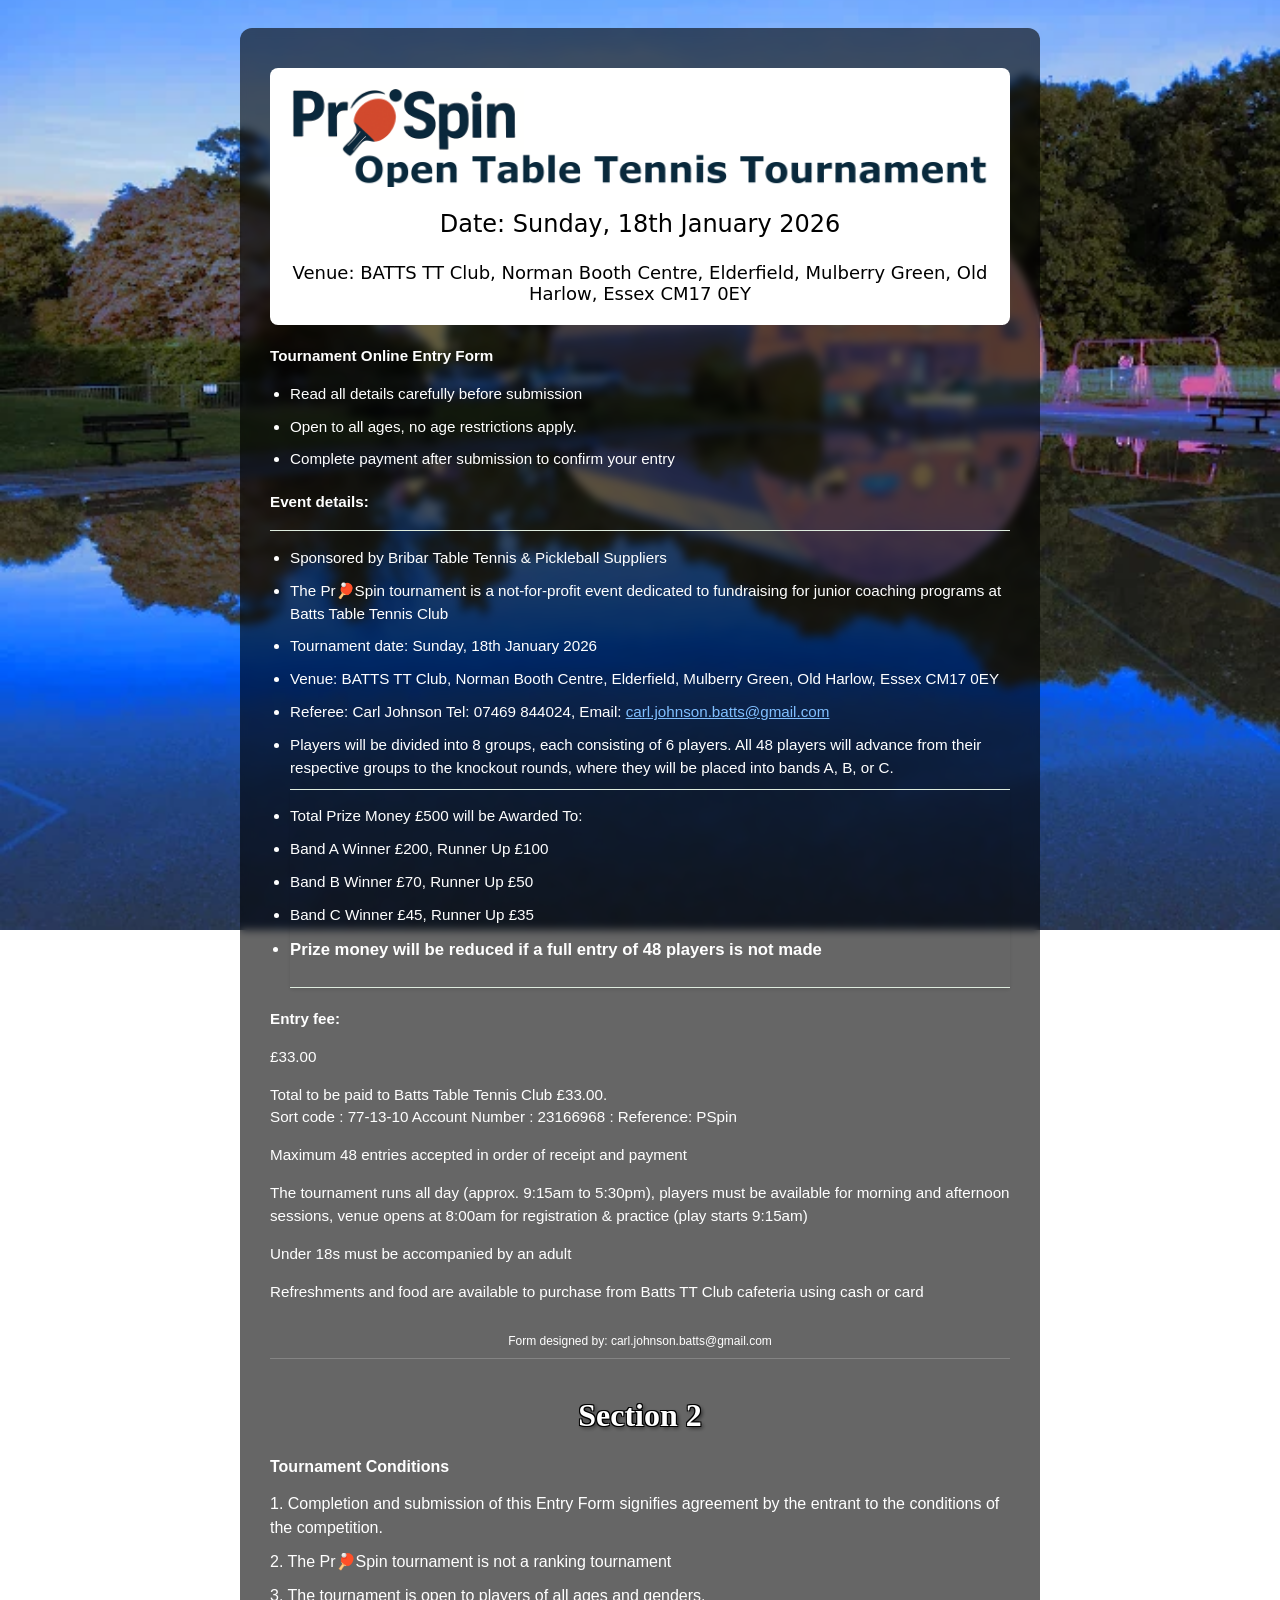
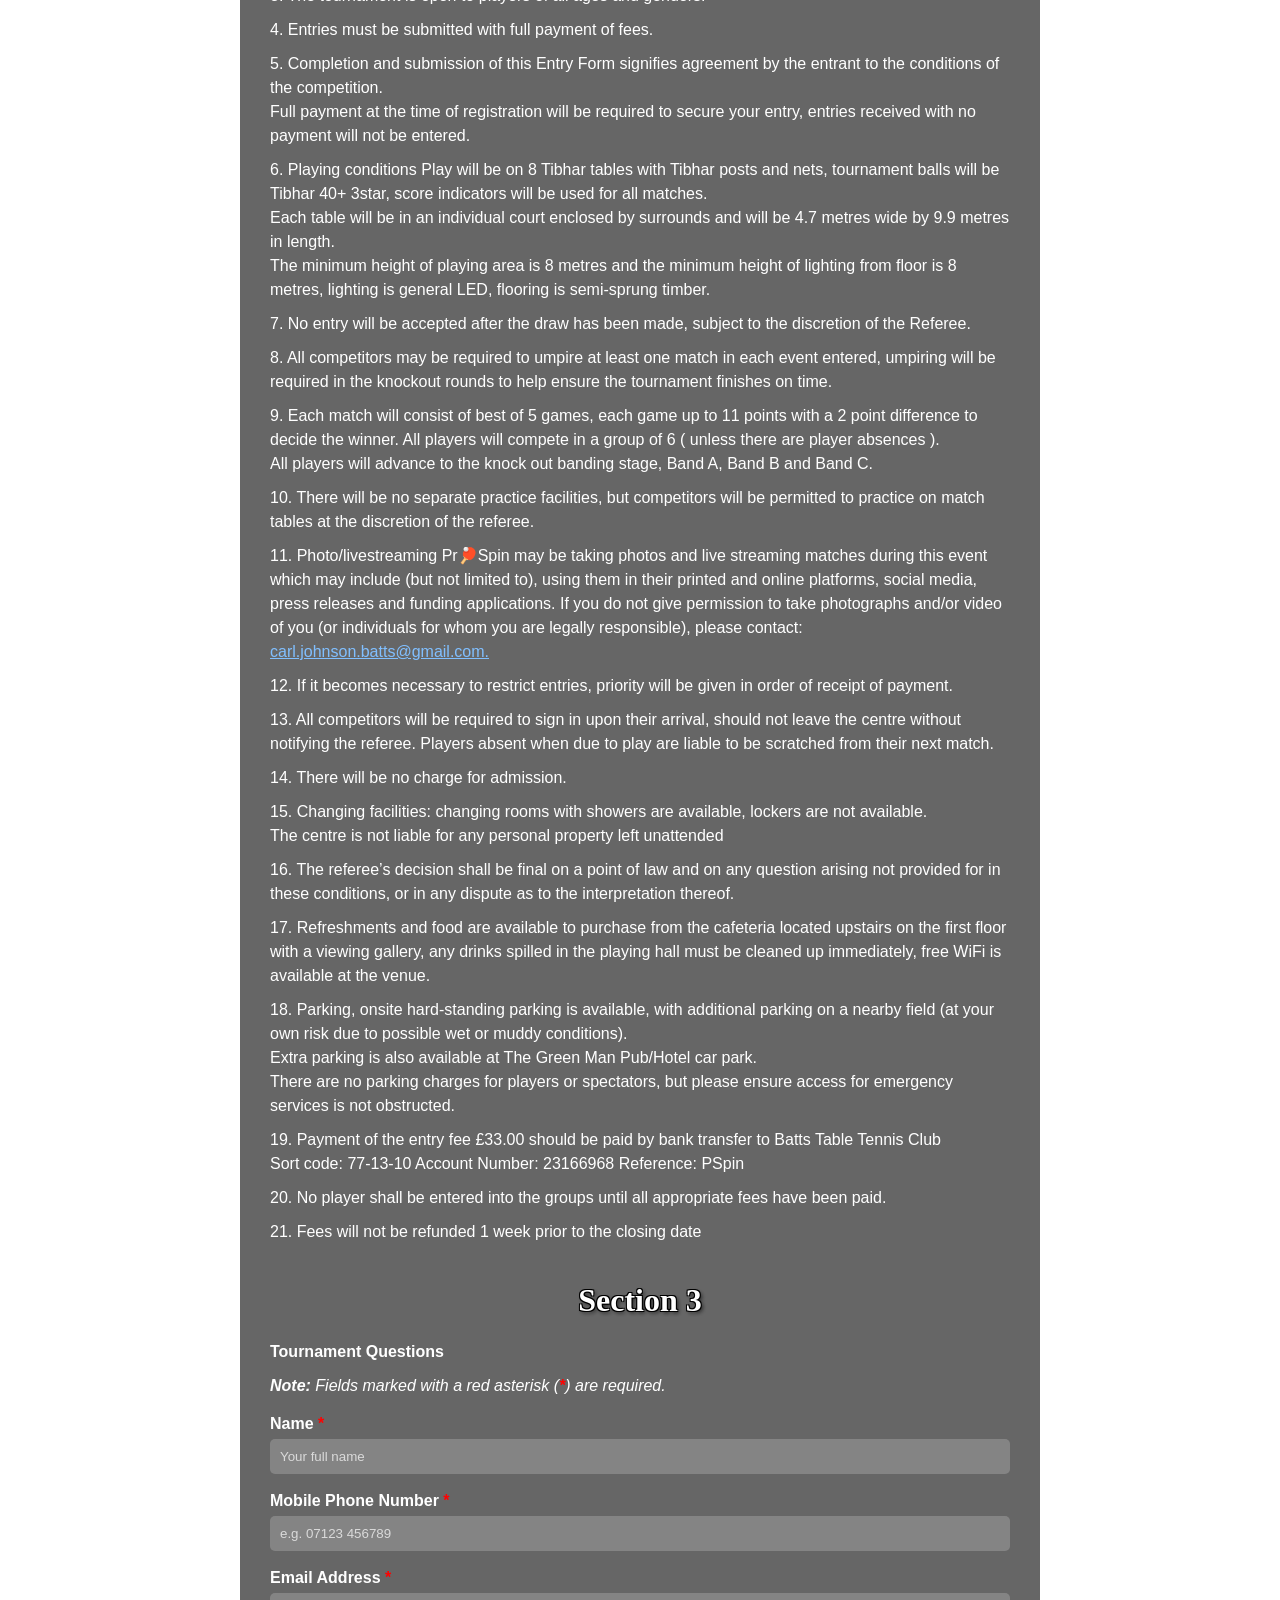
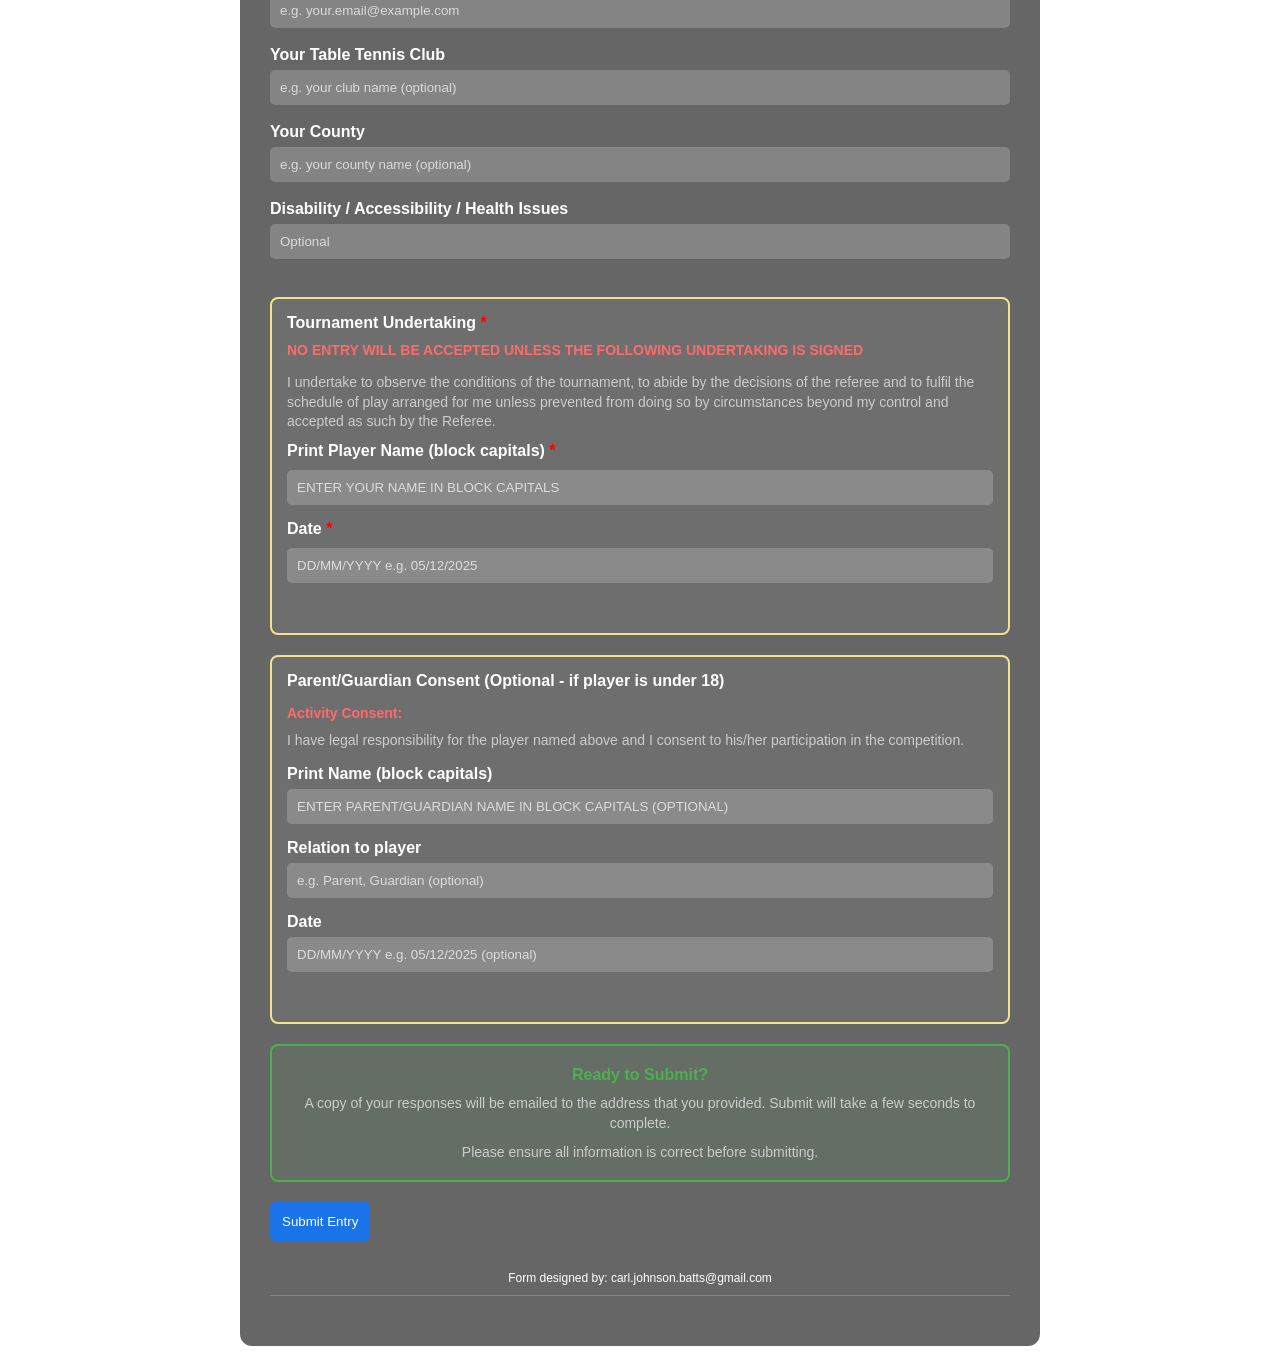
==== index.html @ 8b6dab22 "🚀 FORM NOW LIVE: Comment out tournament pending approval notice" ====
<!DOCTYPE html>
<html lang="en">
<head>
  <meta charset="UTF-8" />
  <meta name="viewport" content="width=device-width, initial-scale=1.0">
  <title>Pr🏓Spin Open Table Tennis Tournament January 18th 2026 Entry Form</title>
  <link rel="stylesheet" href="styles.css">
  <!-- Google Fonts -->
  <link rel="preconnect" href="https://fonts.googleapis.com">
  <link rel="preconnect" href="https://fonts.gstatic.com" crossorigin>
  <link href="https://fonts.googleapis.com/css2?family=Roboto:wght@400;700&display=swap" rel="stylesheet">
  <!-- Favicon links -->
  <link rel="icon" type="image/png" sizes="32x32" href="favicon-images/favicon-32x32.png">
  <link rel="icon" type="image/png" sizes="16x16" href="favicon-images/favicon-16x16.png">
  <link rel="apple-touch-icon" href="favicon-images/apple-touch-icon.png">
  <link rel="icon" href="favicon-images/favicon-32x32.png">
  <meta name="theme-color" content="#ffffff">
  <style>
    @media (max-width: 600px) {
      .header-date {
        font-size: 15px !important;
        margin-top: 8px !important;
        margin-bottom: 5px !important;
      }
      .header-venue {
        font-size: 15px !important;
        margin-top: 5px !important;
        margin-bottom: 0 !important;
      }
    }
    .form-section {
      display: block;
      margin-bottom: 30px;
    }
    .required:after {
      content: ' *';
      color: red;
      font-weight: bold;
    }
    .required-note {
      margin-bottom: 20px;
      font-style: italic;
    }
    .prize-money-section {
      background-color: #00000000;
      border: none;
      border-top: 1px solid #deecde;
      border-bottom: 1px solid #deecde;
      border-radius: 0;
      padding: 15px 0;
      margin: 10px 0;
      box-shadow: 0 2px 4px rgba(0,0,0,0.1);
    }
    .prize-money-section li {
      font-weight: 500;
      color: white;
    }
    .prize-money-section .merged-events-text {
      font-size: 1.1em;
    }
  </style>
</head>
<body>
  <!-- TOURNAMENT PENDING APPROVAL NOTICE (COMMENTED OUT - FORM IS NOW LIVE)
  <div style="position: fixed; top: 0; left: 50%; transform: translateX(-50%); z-index: 1000; background-color: #ff9800; color: white; text-align: center; padding: 15px 30px; max-width: 800px; width: 100%; box-sizing: border-box; box-shadow: 0 4px 8px rgba(0,0,0,0.3); border-radius: 0 0 8px 8px; border: 2px solid #000000; border-top: none; word-wrap: break-word; overflow-wrap: break-word;">
    <h2 style="margin: 0 0 10px 0; font-size: clamp(16px, 3.5vw, 20px); font-weight: bold;">⏳ Tournament Pending Approval</h2>
    <p style="margin: 0; font-size: clamp(14px, 2.5vw, 16px); line-height: 1.3; word-wrap: break-word; overflow-wrap: break-word;">Registration will open once tournament approval is confirmed.<br>Please check back soon or email: <a href="mailto:carl.johnson.batts@gmail.com" style="color: #fff; text-decoration: underline; font-weight: bold; word-wrap: break-word;">carl.johnson.batts@gmail.com</a></p>
  </div>
  END TOURNAMENT PENDING APPROVAL NOTICE -->

  <!-- Padding removed since tournament notice is commented out -->
  <div style="padding-top: 20px;">
    <div id="success-message" style="display: none; background-color: #4CAF50; color: white; text-align: center; padding: 20px; margin: 20px auto; max-width: 800px; border-radius: 5px; box-shadow: 0 2px 4px rgba(0,0,0,0.2);">Your entry has been successfully submitted! To secure your place in the Pr🏓Spin Open Table Tennis Tournament, please complete the bank transfer. Thank you, and good luck!</div>
  
    <div class="form-container">
    <div style="background-color: #ffffff; padding: 20px; margin: 20px auto; border-radius: 8px; max-width: 800px; text-align: center;">
      <img src="prospin-title.png" alt="Pr🏓Spin Open Table Tennis Tournament - Sunday 18th January 2026 - Sponsored by Bribar" style="max-width: 100%; height: auto; display: block; margin: 0 auto;">
      <h1 class="header-date" style="color: #000; margin-top: 15px; margin-bottom: 10px; font-size: 24px; line-height: 1.2; font-weight: normal; font-family: -apple-system, BlinkMacSystemFont, 'Segoe UI', system-ui, sans-serif; text-shadow: none; transform: translateZ(0);">Date: Sunday, 18th January 2026</h1>
      <h2 class="header-venue" style="color: #000; margin-top: 15px; margin-bottom: 0; font-size: 18px; line-height: 1.2; font-weight: normal; font-family: -apple-system, BlinkMacSystemFont, 'Segoe UI', system-ui, sans-serif; text-shadow: none; transform: translateZ(0);">Venue: BATTS TT Club, Norman Booth Centre, Elderfield, Mulberry Green, Old Harlow, Essex CM17 0EY</h2>
    </div>

    <form id="entryForm" action="https://script.google.com/macros/s/AKfycbyUz7LR59mitsHGOBKzdtEIs2vXDiq7Z5oU1NwmEb0I2IRTBvcuwpJaJnujRL-XpYL7Pw/exec" method="POST" target="_blank">
      <!-- Section 1: Info -->
      <div class="form-section active">
        <div class="info-text">
          <p><strong>Tournament Online Entry Form</strong></p>
          <ul>
            <li>Read all details carefully before submission</li>
            <li>Open to all ages, no age restrictions apply.</li>
            <li>Complete payment after submission to confirm your entry</li>
          </ul>
          <p><strong>Event details:</strong></p>
          <div style="border-top: 1px solid #deecde; margin: 16px 0;"></div>
          <ul>
            <li>Sponsored by Bribar Table Tennis & Pickleball Suppliers</li>
            <li>The Pr🏓Spin tournament is a not-for-profit event dedicated to fundraising for junior coaching programs at Batts Table Tennis Club</li>
            <li>Tournament date: Sunday, 18th January 2026</li>
            <li>Venue: BATTS TT Club, Norman Booth Centre, Elderfield, Mulberry Green, Old Harlow, Essex CM17 0EY</li>
            <li>Referee: Carl Johnson Tel: 07469 844024, Email: <a href="mailto:carl.johnson.batts@gmail.com">carl.johnson.batts@gmail.com</a></li>
            <li>Players will be divided into 8 groups, each consisting of 6 players. All 48 players will advance from their respective groups to the knockout rounds, where they will be placed into bands A, B, or C.</li>
            <div class="prize-money-section">
              <li>Total Prize Money £500 will be Awarded To:</li>
              <li>Band A Winner £200, Runner Up £100<br>
              <li>Band B Winner £70, Runner Up £50<br>
              <li>Band C Winner £45, Runner Up £35<br>
              <li class="merged-events-text"><strong>Prize money will be reduced if a full entry of 48 players is not made</strong></li>
            </div>
          </ul>
          <p><strong>Entry fee:</strong></p>
          <p>£33.00</p>
          <p>Total to be paid to Batts Table Tennis Club £33.00.<br>Sort code : 77-13-10 Account Number : 23166968 : Reference: PSpin</p>
          <p>Maximum 48 entries accepted in order of receipt and payment</p>
          <p>The tournament runs all day (approx. 9:15am to 5:30pm), players must be available for morning and afternoon sessions, venue opens at 8:00am for registration & practice (play starts 9:15am)</p>
          <p>Under 18s must be accompanied by an adult</p>
          <p>Refreshments and food are available to purchase from Batts TT Club cafeteria using cash or card</p>
        </div>

        <!-- Design credit -->
        <div style="text-align: center; margin-top: 20px; padding: 10px; font-size: 12px; color: white; border-bottom: 1px solid rgba(255,255,255,0.2);">
          Form designed by: <a href="mailto:carl.johnson.batts@gmail.com" style="color: white; text-decoration: none;">carl.johnson.batts@gmail.com</a>
        </div>
      </div>

      <!-- Section 2: Tournament Conditions -->
      <div class="form-section" id="section3">
        <h1>Section 2</h1>
        <p><strong>Tournament Conditions</strong></p>
        <ul style="list-style-type: none; padding-left: 0;">
          <li>1. Completion and submission of this Entry Form signifies agreement by the entrant to the conditions of the competition.</li>
          <li>2. The Pr🏓Spin tournament is not a ranking tournament</li>
          <li>3. The tournament is open to players of all ages and genders.</li>
          <li>4. Entries must be submitted with full payment of fees.</li>
          <li>5. Completion and submission of this Entry Form signifies agreement by the entrant to the conditions of the competition.<br>Full payment at the time of registration will be required to secure your entry, entries received with no payment will not be entered.</li>
          <li>6. Playing conditions Play will be on 8 Tibhar tables with Tibhar posts and nets, tournament balls will be Tibhar 40+ 3star, score indicators will be used for all matches.<br>Each table will be in an individual court enclosed by surrounds and will be 4.7 metres wide by 9.9 metres in length.<br>The minimum height of playing area is 8 metres and the minimum height of lighting from floor is 8 metres, lighting is general LED, flooring is semi-sprung timber.</li>
          <li>7. No entry will be accepted after the draw has been made, subject to the discretion of the Referee.</li>
          <li>8. All competitors may be required to umpire at least one match in each event entered, umpiring will be required in the knockout rounds to help ensure the tournament finishes on time.</li>
          <li>9. Each match will consist of best of 5 games, each game up to 11 points with a 2 point difference to decide the winner. All players will compete in a group of 6 ( unless there are player absences ).<br>All players will advance to the knock out banding stage, Band A, Band B and Band C.</li>
          <li>10. There will be no separate practice facilities, but competitors will be permitted to practice on match tables at the discretion of the referee.</li>
  
          <li>11. Photo/livestreaming Pr🏓Spin may be taking photos and live streaming matches during
            this event which may include (but not limited to), using them in their printed and online platforms, social
            media, press releases and funding applications. If you do not give permission to take photographs
            and/or video of you (or individuals for whom you are legally responsible), please contact: <a href="mailto:carl.johnson.batts@gmail.com">carl.johnson.batts@gmail.com.</a></li>
          <li>12. If it becomes necessary to restrict entries, priority will be given in order of receipt of payment.</li>
          <li>13. All competitors will be required to sign in upon their arrival, should not leave the centre without notifying the referee. Players absent when due to play are liable to be scratched from their next match.</li>
          <li>14. There will be no charge for admission.</li>
          <li>15. Changing facilities: changing rooms with showers are available, lockers are not available.<br> The centre is not liable for any personal property left unattended</li>
          <li>16. The referee’s decision shall be final on a point of law and on any question arising not provided for in these conditions, or in any dispute as to the interpretation thereof.</li>
          <li>17. Refreshments and food are available to purchase from the cafeteria located upstairs on the first floor with a viewing gallery, any drinks spilled in the playing hall must be cleaned up immediately, free WiFi is available at the venue.</li>
          <li>18. Parking, onsite hard-standing parking is available, with additional parking on a nearby field (at your own risk due to possible wet or muddy conditions).<br>Extra parking is also available at The Green Man Pub/Hotel car park.<br>There are no parking charges for players or spectators, but please ensure access for emergency services is not obstructed.</li>
          <li>19. Payment of the entry fee £33.00 should be paid by bank transfer to Batts Table Tennis Club<br>Sort code: 77-13-10 Account Number: 23166968 Reference: PSpin</li>
          <li>20. No player shall be entered into the groups until all appropriate fees have been paid.</li>
          <li>21. Fees will not be refunded 1 week prior to the closing date</li>
        </ul>

      </div>

      <!-- Section 3: Tournament Questions -->
      <div class="form-section">
        <h1>Section 3</h1>
        <p><strong>Tournament Questions</strong></p>
        <p class="required-note"><strong>Note:</strong> Fields marked with a red asterisk (<span style="color: red; font-weight: bold;">*</span>) are required.</p>
        <label for="name" class="required">Name</label>
        <input type="text" id="name" name="name" placeholder="Your full name" required>

        <label for="phone" class="required">Mobile Phone Number</label>
        <input type="tel" id="phone" name="phone" placeholder="e.g. 07123 456789" pattern="[0-9]{11}" title="Please enter exactly 11 digits with no spaces or special characters" required>

        <label for="email" class="required">Email Address</label>
        <input type="email" id="email" name="email" placeholder="e.g. your.email@example.com" pattern="[a-zA-Z0-9._%+\-]+@[a-zA-Z0-9.\-]+\.[a-zA-Z]{2,}" title="Please enter a valid email address (e.g. name@example.com)" required>

        <label for="club">Your Table Tennis Club</label>
        <input type="text" id="club" name="club" placeholder="e.g. your club name (optional)">

        <label for="county">Your County</label>
        <input type="text" id="county" name="county" placeholder="e.g. your county name (optional)">

        <label for="disability">Disability / Accessibility / Health Issues</label>
        <input type="text" id="disability" name="disability" placeholder="Optional">


        <div class="undertaking-section">
          <label class="required">Tournament Undertaking</label>
          <p style="font-size: 14px; margin: 5px 0 15px 0; color: #ff6b6b; font-weight: bold;">NO ENTRY WILL BE ACCEPTED UNLESS THE FOLLOWING UNDERTAKING IS SIGNED</p>
          <p style="font-size: 14px; margin: 10px 0; color: #ccc; line-height: 1.4;">I undertake to observe the conditions of the tournament, to abide by the decisions of the referee and to fulfil the schedule of play arranged for me unless prevented from doing so by circumstances beyond my control and accepted as such by the Referee.</p>
          <div style="margin-bottom: 20px;">
            <label for="player-name-print" class="required">Print Player Name (block capitals)</label>
            <input type="text" id="player-name-print" name="player-name-print" placeholder="ENTER YOUR NAME IN BLOCK CAPITALS" style="text-transform: uppercase; margin-bottom: 15px;" required>
            <label for="undertaking-date" class="required">Date</label>
            <input type="text" id="undertaking-date" name="undertaking-date" placeholder="DD/MM/YYYY e.g. 05/12/2025" pattern="[0-9]{2}/[0-9]{2}/[0-9]{4}" title="Please enter date in DD/MM/YYYY format, e.g. 05/12/2025" style="margin-bottom: 15px;" required>

          </div>
        </div>


        <div class="guardian-consent-section">
          <label>Parent/Guardian Consent (Optional - if player is under 18)</label>
          <p style="font-size: 14px; margin: 15px 0 10px 0; color: #ff6b6b; font-weight: bold;">Activity Consent:</p>
          <p style="font-size: 14px; margin: 5px 0 15px 0; color: #ccc; line-height: 1.4;">I have legal responsibility for the player named above and I consent to his/her participation in the competition.</p>
          <div style="margin-bottom: 20px;">
            <label for="guardian-name">Print Name (block capitals)</label>
            <input type="text" id="guardian-name" name="guardian-name" placeholder="ENTER PARENT/GUARDIAN NAME IN BLOCK CAPITALS (optional)" style="text-transform: uppercase; margin-bottom: 15px;">
            <label for="guardian-relation">Relation to player</label>
            <input type="text" id="guardian-relation" name="guardian-relation" placeholder="e.g. Parent, Guardian (optional)" style="margin-bottom: 15px;">
            <label for="guardian-date">Date</label>
            <input type="text" id="guardian-date" name="guardian-date" placeholder="DD/MM/YYYY e.g. 05/12/2025 (optional)" pattern="[0-9]{2}/[0-9]{2}/[0-9]{4}" title="Please enter date in DD/MM/YYYY format, e.g. 05/12/2025" style="margin-bottom: 15px;">

          </div>
        </div>


        <div style="background-color: rgba(76, 175, 80, 0.1); border: 2px solid #4CAF50; border-radius: 8px; padding: 15px; margin: 20px 0; text-align: center;">
          <p style="font-size: 16px; margin: 5px 0; color: #4CAF50; font-weight: bold;">Ready to Submit?</p>
          <p style="font-size: 14px; margin: 10px 0; color: #ccc; line-height: 1.4;">A copy of your responses will be emailed to the address that you provided. Submit will take a few seconds to complete.</p>
          <p style="font-size: 14px; margin: 5px 0; color: #ccc;">Please ensure all information is correct before submitting.</p>
        </div>
          
        <!-- SUBMIT BUTTON ENABLED FOR TESTING -->
        <input type="submit" id="submitBtn" value="Submit Entry">
        <!-- DISABLED BUTTON (for when tournament is pending):
        <input type="submit" id="submitBtn" value="Tournament Pending Approval" disabled style="background-color: #ccc; cursor: not-allowed; opacity: 0.6;">
        -->
        <!-- Design credit -->
        <div style="text-align: center; margin-top: 20px; padding: 10px; font-size: 12px; color: white; border-bottom: 1px solid rgba(255,255,255,0.2);">
          Form designed by: <a href="mailto:carl.johnson.batts@gmail.com" style="color: white; text-decoration: none;">carl.johnson.batts@gmail.com</a>
        </div>
      </div>
    </form>
  </div>


  <script>
    document.getElementById('entryForm').addEventListener('submit', function(event) {
      // TOURNAMENT PENDING APPROVAL - Prevent all form submissions (COMMENTED OUT FOR TESTING)
      // To re-enable submissions, comment out the next 4 lines
      // event.preventDefault();
      // alert('Tournament is pending approval. Registration will open once confirmed. Please email carl.johnson.batts@gmail.com for updates.');
      // return false;
      
      // ORIGINAL VALIDATION CODE (re-enabled for submissions):
      // Disable the submit button
      document.getElementById('submitBtn').disabled = true;
      document.getElementById('submitBtn').value = 'Submitting...';
    });
  </script>
  </div> <!-- Close padding wrapper -->
</body>
</html>
---- styles.css ----
/* Global base styles - apply to all screens */
body {
  margin: 0;
  font-family: Arial, sans-serif;
  color: white;
  background: url('batts.webp') no-repeat center center fixed;
  background-size: cover;
  min-height: 100vh;
  display: flex;
  justify-content: center;
  align-items: flex-start;
  padding: 8px;
}

.form-container {
  background-color: rgba(0, 0, 0, 0.6); /* semi-transparent black */
  padding: 20px 30px; /* balanced horizontal padding */
  border-radius: 12px;
  max-width: 800px;
  width: 100%;
  box-sizing: border-box;
  backdrop-filter: blur(4px);
  -webkit-backdrop-filter: blur(4px);
}

h1 {
  font-family: 'Georgia', serif;
  color: #ffffff;
  font-size: 2rem;
  margin: 0.2rem 0;
  padding: 0.5rem 0;
  width: 100%;
  text-align: center;
  text-shadow: 2px 2px 4px rgba(0, 0, 0, 0.7),
               -1px -1px 0 #000,
                1px -1px 0 #000,
               -1px 1px 0 #000,
                1px 1px 0 #000;
  font-weight: bold;
}

h2 {
  font-family: 'Georgia', serif;
  color: #ffffff;
  font-size: 1.3rem;
  margin: 0.5rem 0;
  text-align: center;
  text-shadow: 1px 1px 3px rgba(0,0,0,0.7);
}

.info-text {
  font-size: 0.95em;
  margin-bottom: 20px;
  line-height: 1.5;
}

.info-text ul {
  margin: 10px 0;
  padding-left: 20px;
}

a {
  color: #80bfff;
}

.bribar-yellow {
  color: #ffe100;
  font-weight: bold;
}

.form-section {
  display: none;
}

.form-section.active {
  display: block;
}

.form-section ul {
  margin: 0 0 20px 0;
  padding-left: 20px;
  line-height: 1.5;
}

.form-section li {
  margin-bottom: 10px;
}

form label {
  display: block;
  margin-bottom: 6px;
  font-weight: bold;
}

form input[type="text"],
form input[type="tel"],
form input[type="date"],
form input[type="email"],
form textarea {
  width: 100%;
  padding: 10px;
  margin-bottom: 18px;
  border: none;
  border-radius: 5px;
  background: rgba(255, 255, 255, 0.2);
  color: white;
  box-sizing: border-box;
}

form input::placeholder,
form textarea::placeholder {
  opacity: 1; /* Ensure placeholder is visible */
  color: rgba(255, 255, 255, 0.7);
}

.buttons {
  display: flex;
  justify-content: space-between;
  gap: 10px;
  margin-top: 10px;
}

form button,
form input[type="submit"],
button {
  background-color: #1a73e8;
  color: white;
  border: none;
  padding: 12px;
  border-radius: 5px;
  cursor: pointer;
  flex: 1;
}

form button:hover,
form input[type="submit"]:hover,
button:hover {
  background-color: #1669c1;
}

form input[type="checkbox"] {
  margin-right: 8px;
}

/* ---------------------------
   Media queries (mobile first)
--------------------------- */
@media (max-width: 768px) {
  h1 {
    font-size: 1.3rem;
  }

  .form-container {
    padding: 15px 20px;
  }
}

@media (max-width: 600px) {
  .buttons {
    flex-direction: column;
  }

  .form-container {
    padding: 12px 16px;
  }
}

@media (max-width: 500px) {
  .form-container {
    padding: 10px 12px;
  }
}

/* Undertaking section styling */
.undertaking-section {
  border: 2px solid #f3e28c;
  border-radius: 8px;
  padding: 15px;
  margin: 20px 0;
  background-color: rgba(255, 255, 255, 0.05);
}

.undertaking-section label.required {
  margin-bottom: 10px;
  display: block;
}

/* Data Protection section styling */
.data-protection-section {
  border: 2px solid #f3e28c;
  border-radius: 8px;
  padding: 15px;
  margin: 20px 0;
  background-color: rgba(255, 255, 255, 0.05);
}

.data-protection-section label.required {
  margin-bottom: 10px;
  display: block;
}

/* Guardian Consent section styling */
.guardian-consent-section {
  border: 2px solid #f3e28c;
  border-radius: 8px;
  padding: 15px;
  margin: 20px 0;
  background-color: rgba(255, 255, 255, 0.05);
}

.guardian-consent-section label.required {
  margin-bottom: 10px;
  display: block;
}

/* Anti-Doping section styling */
.anti-doping-section {
  border: 2px solid #f3e28c;
  border-radius: 8px;
  padding: 15px;
  margin: 20px 0;
  background-color: rgba(255, 255, 255, 0.05);
}

.anti-doping-section label.required {
  margin-bottom: 10px;
  display: block;
}

/* Gender selection section styling */
.gender-section {
  border-radius: 8px;
  padding: 15px;
  margin: 20px 0;
  background-color: rgba(255, 255, 255, 0.05);
}

.gender-section label.required {
  margin-bottom: 10px;
  display: block;
}
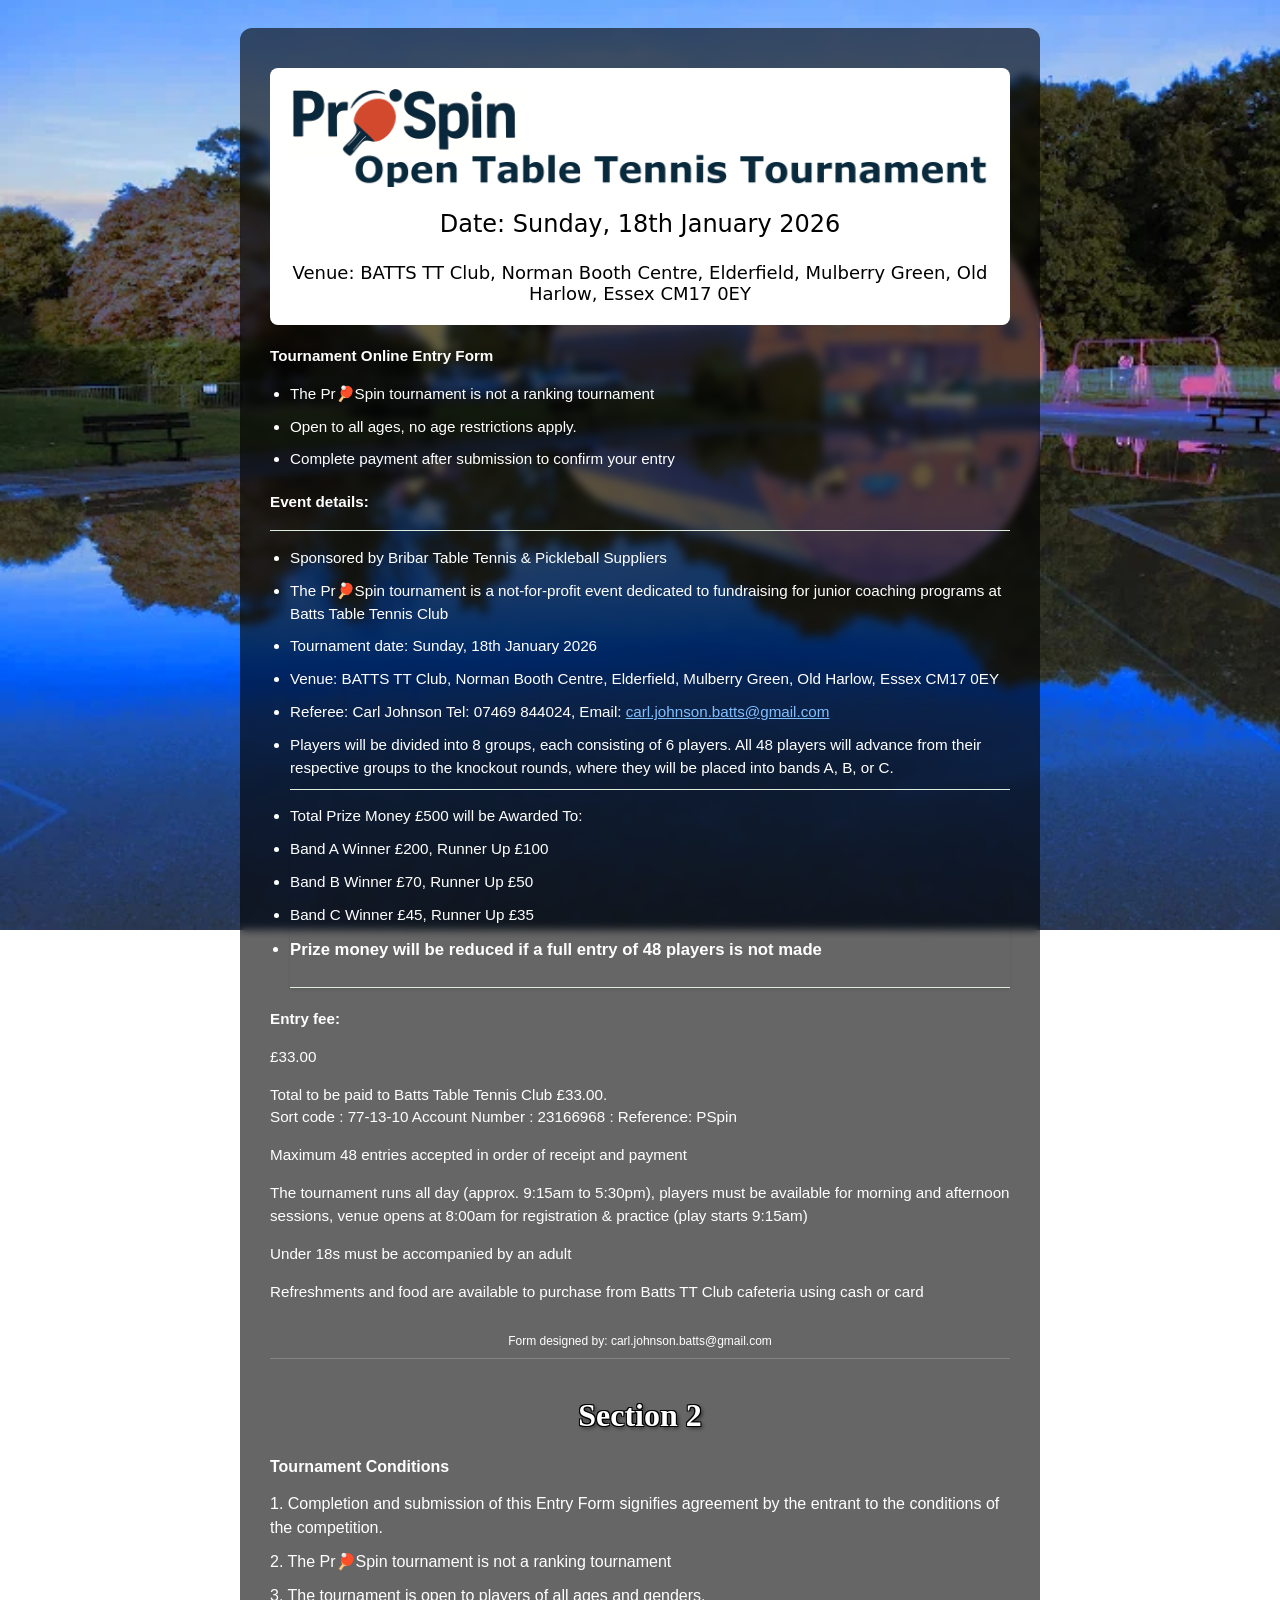
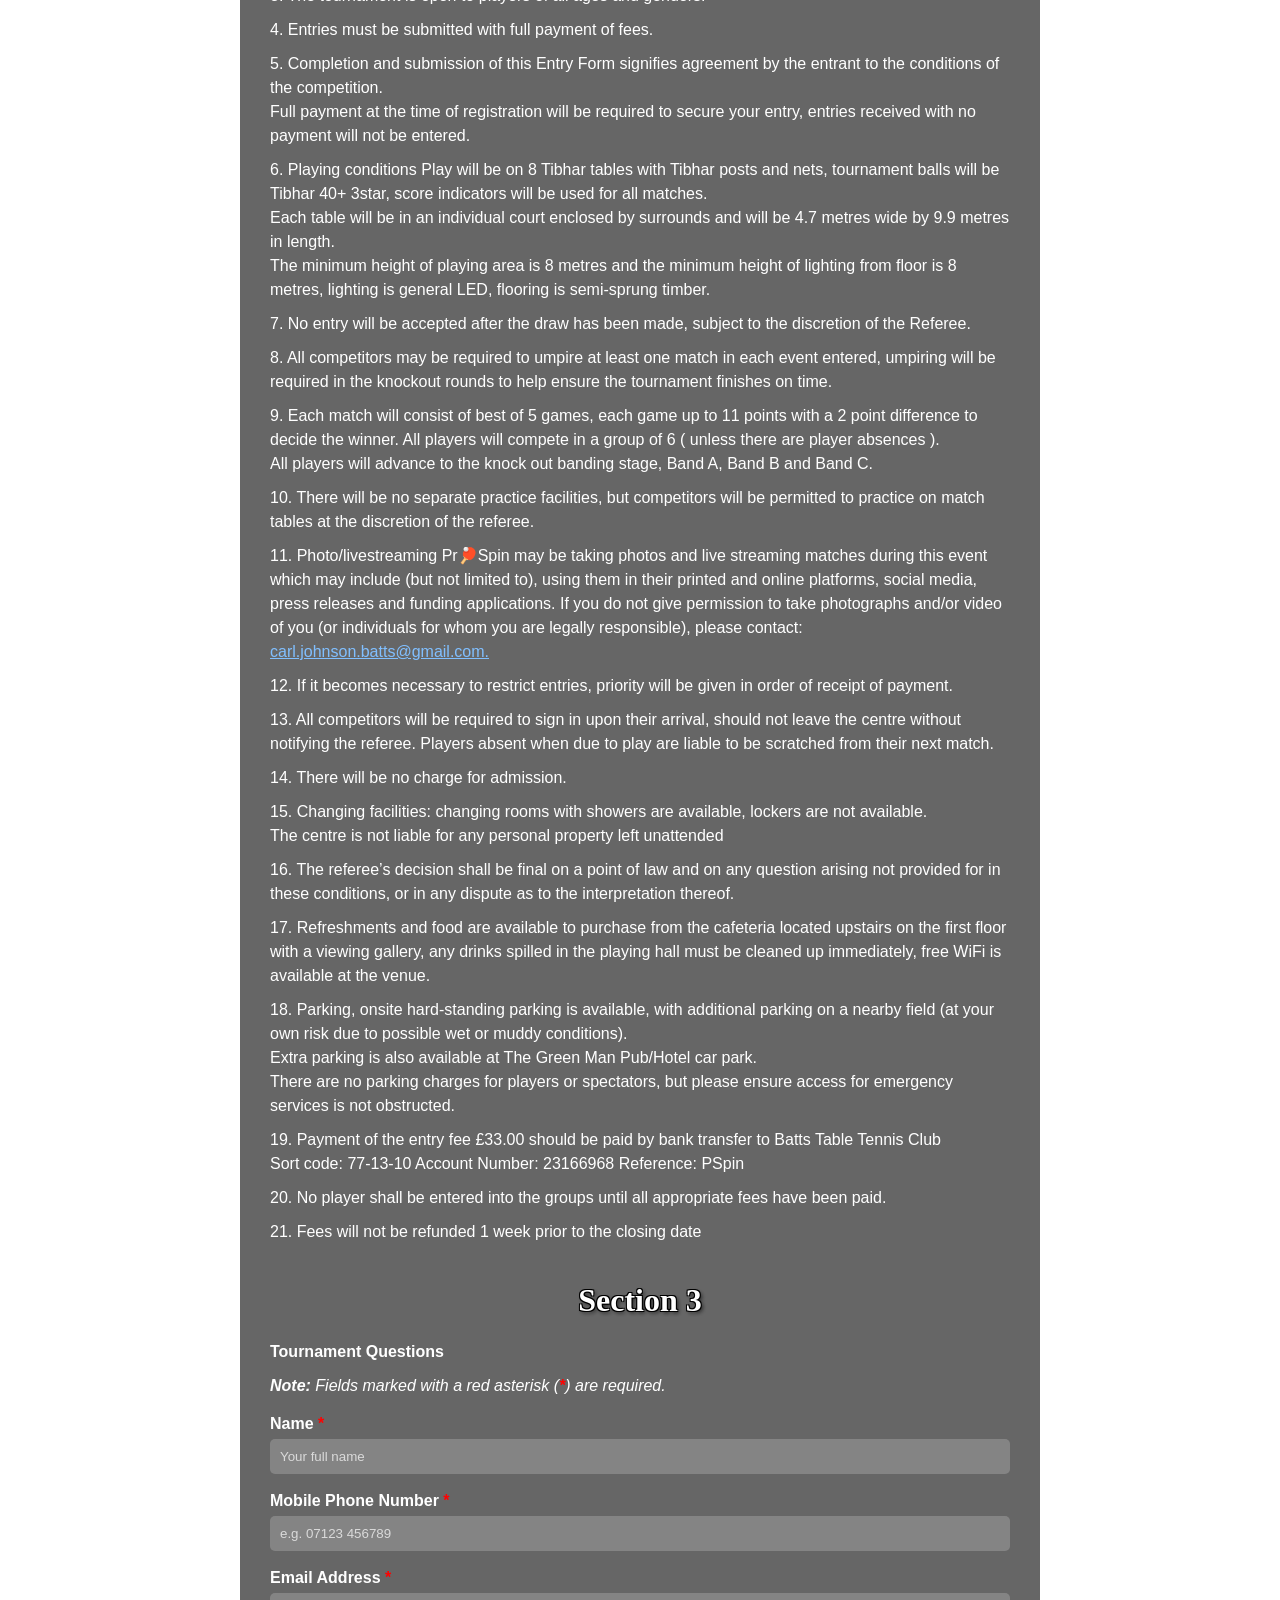
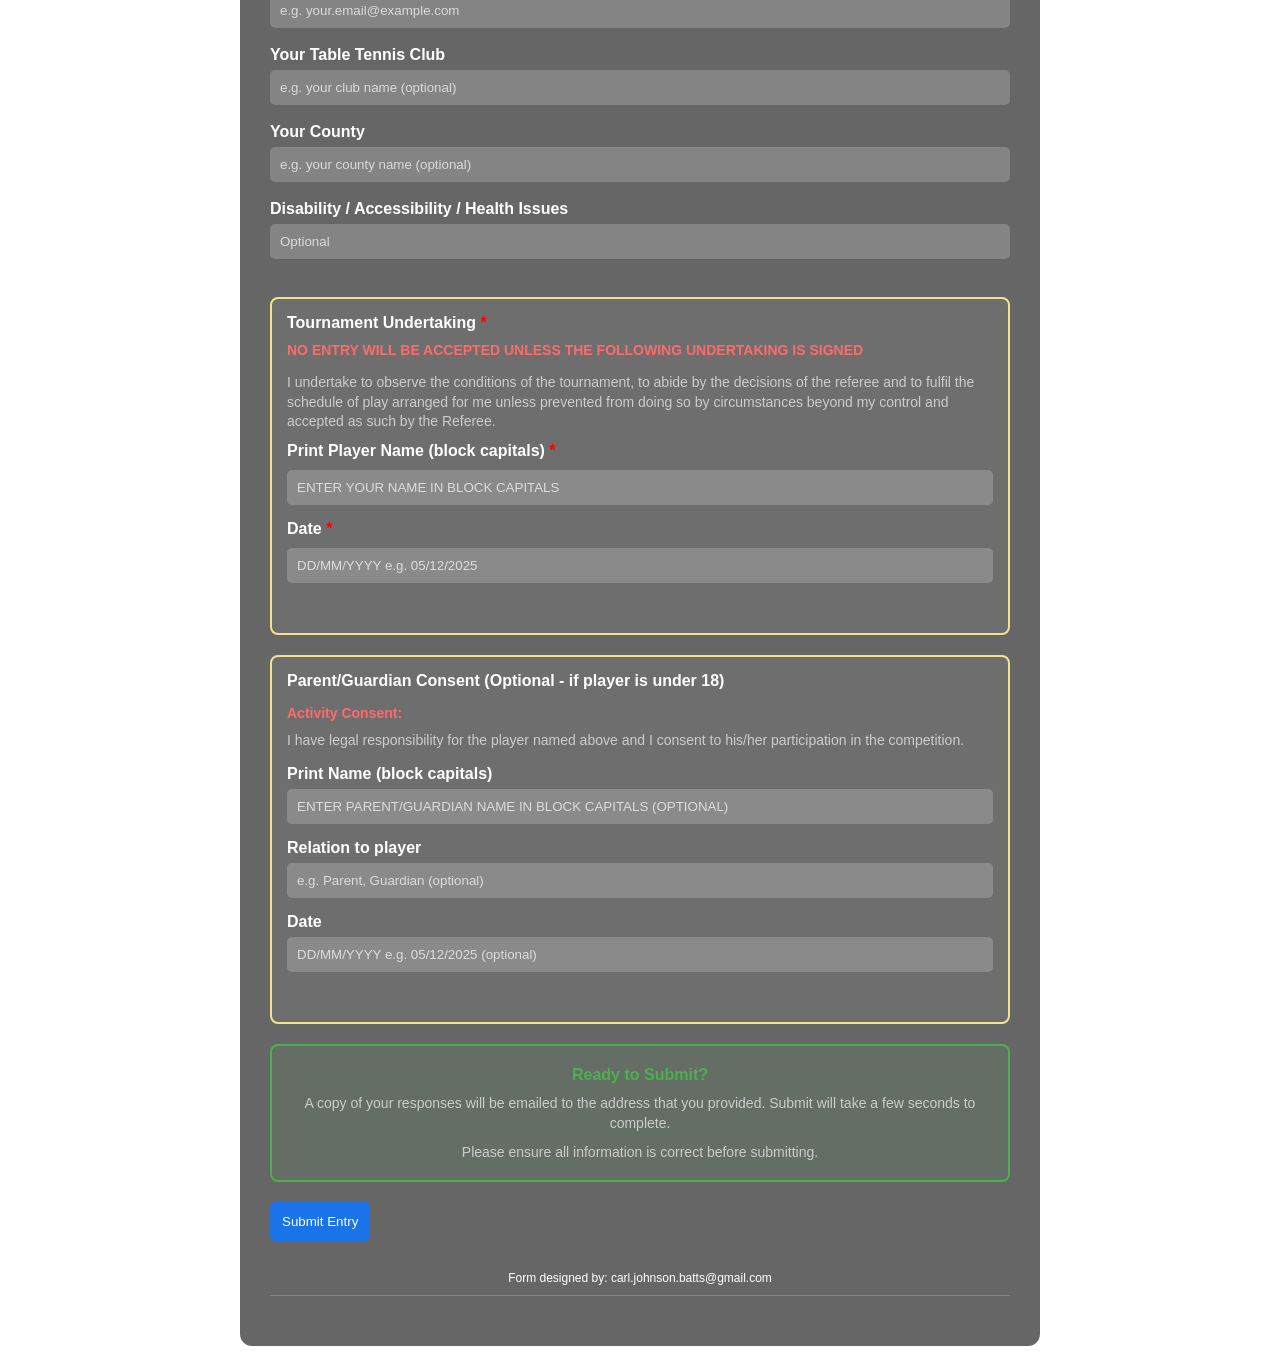
==== commit b153fd0f: "Update index.html" ====
--- a/index.html
+++ b/index.html
@@ -85,7 +85,7 @@
         <div class="info-text">
           <p><strong>Tournament Online Entry Form</strong></p>
           <ul>
-            <li>Read all details carefully before submission</li>
+            <li>The Pr🏓Spin tournament is not a ranking tournament</li>
             <li>Open to all ages, no age restrictions apply.</li>
             <li>Complete payment after submission to confirm your entry</li>
           </ul>
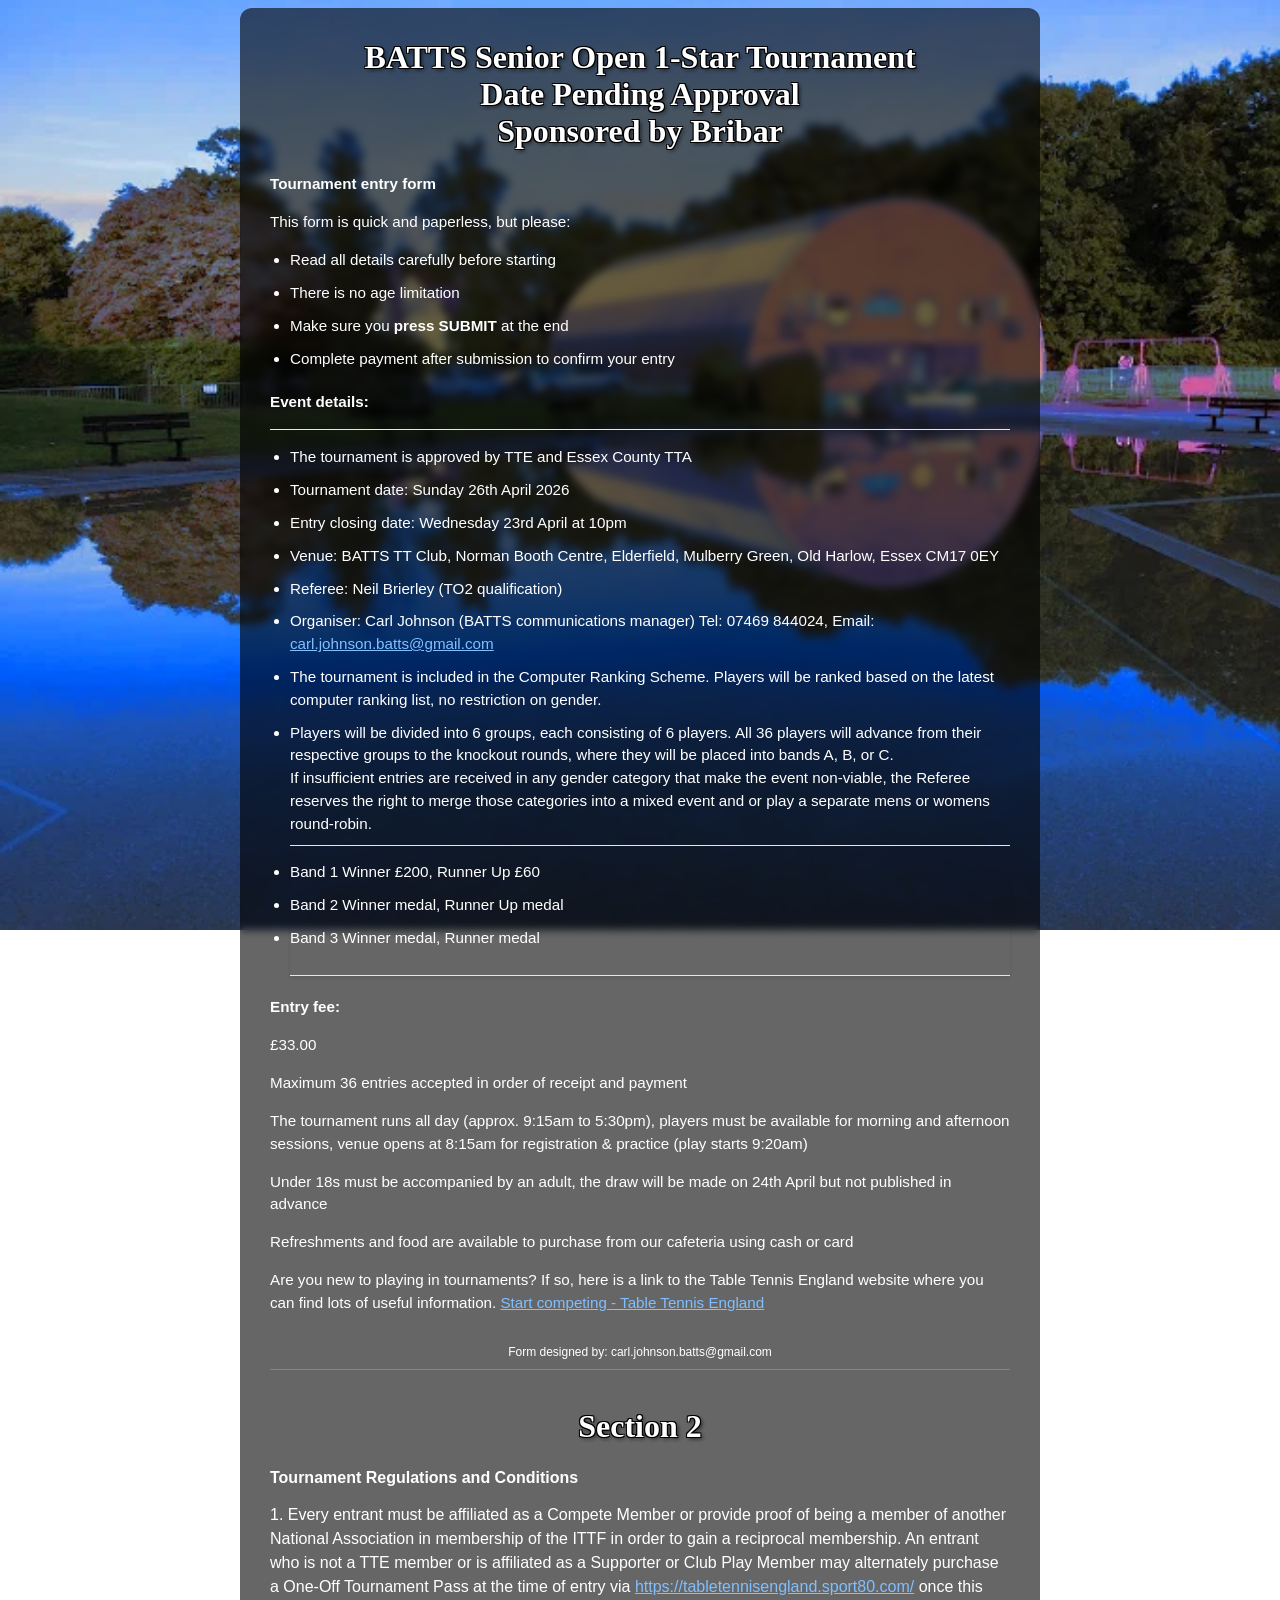
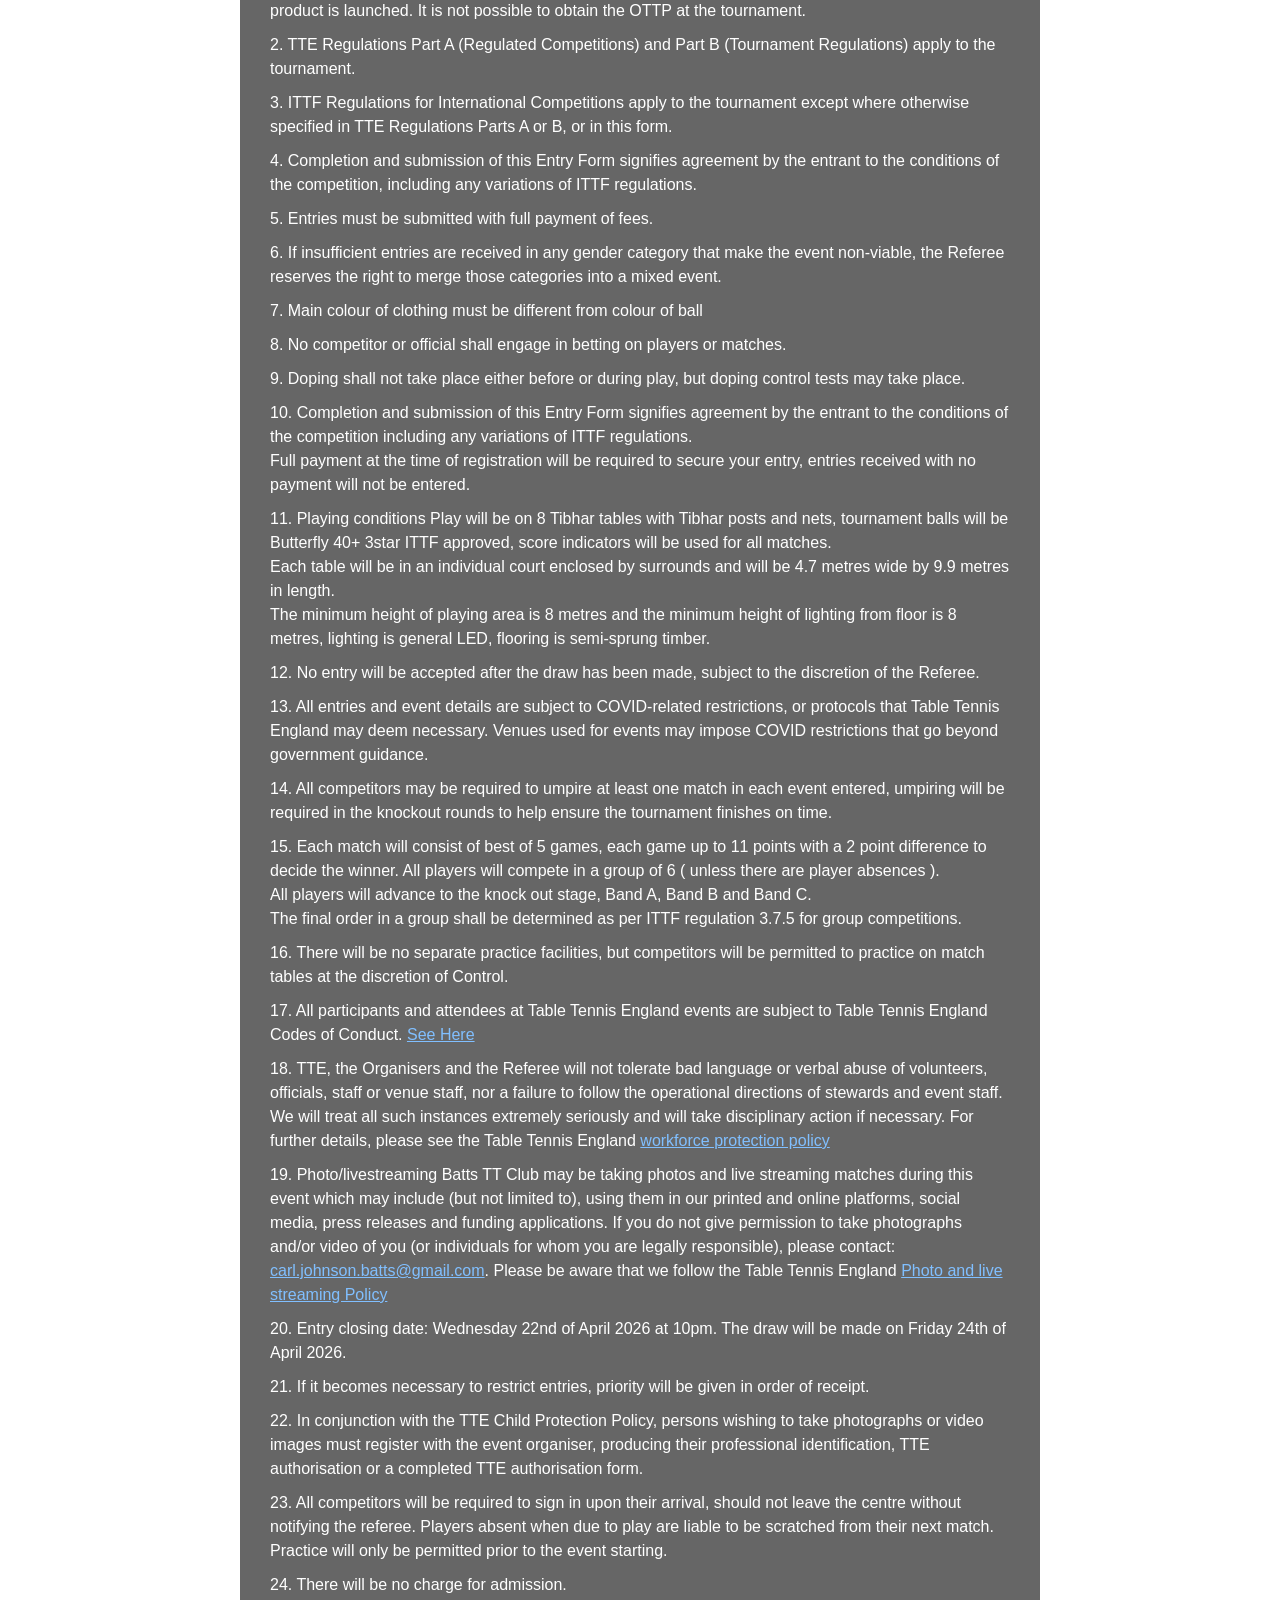
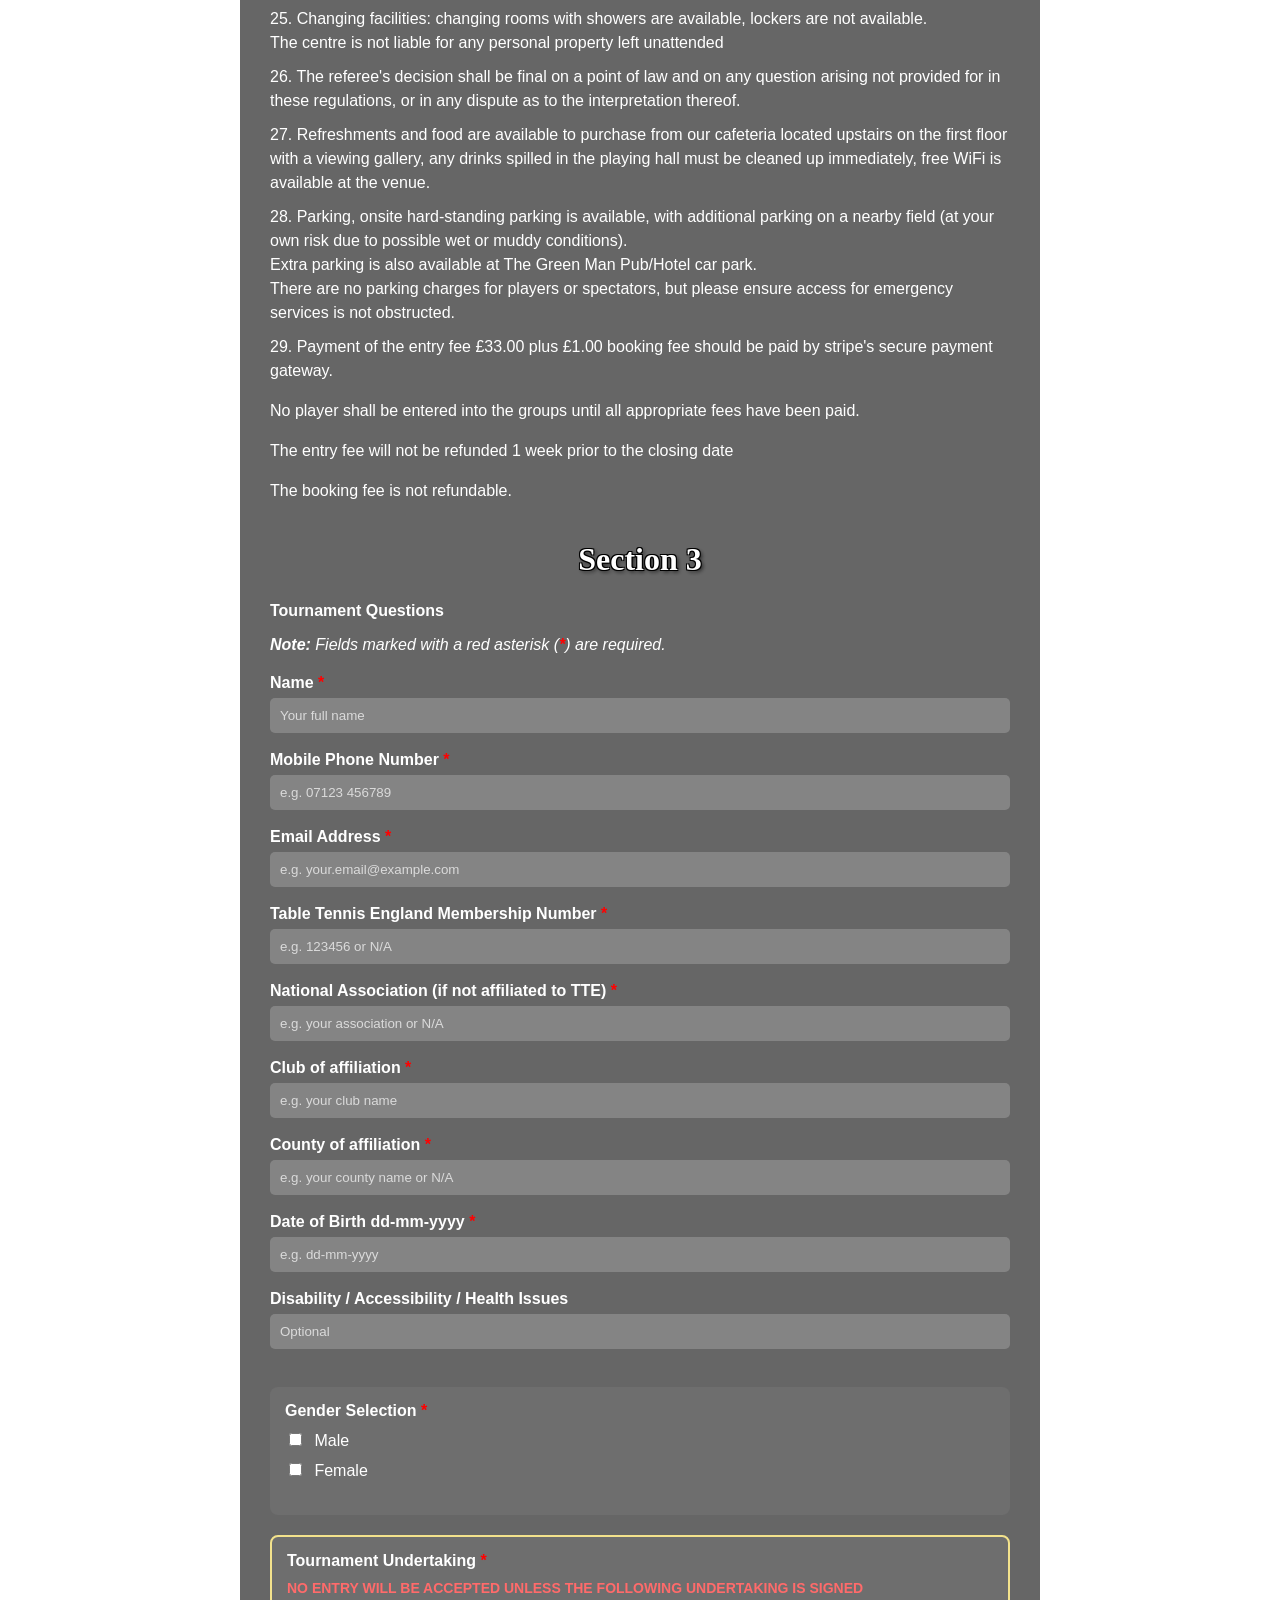
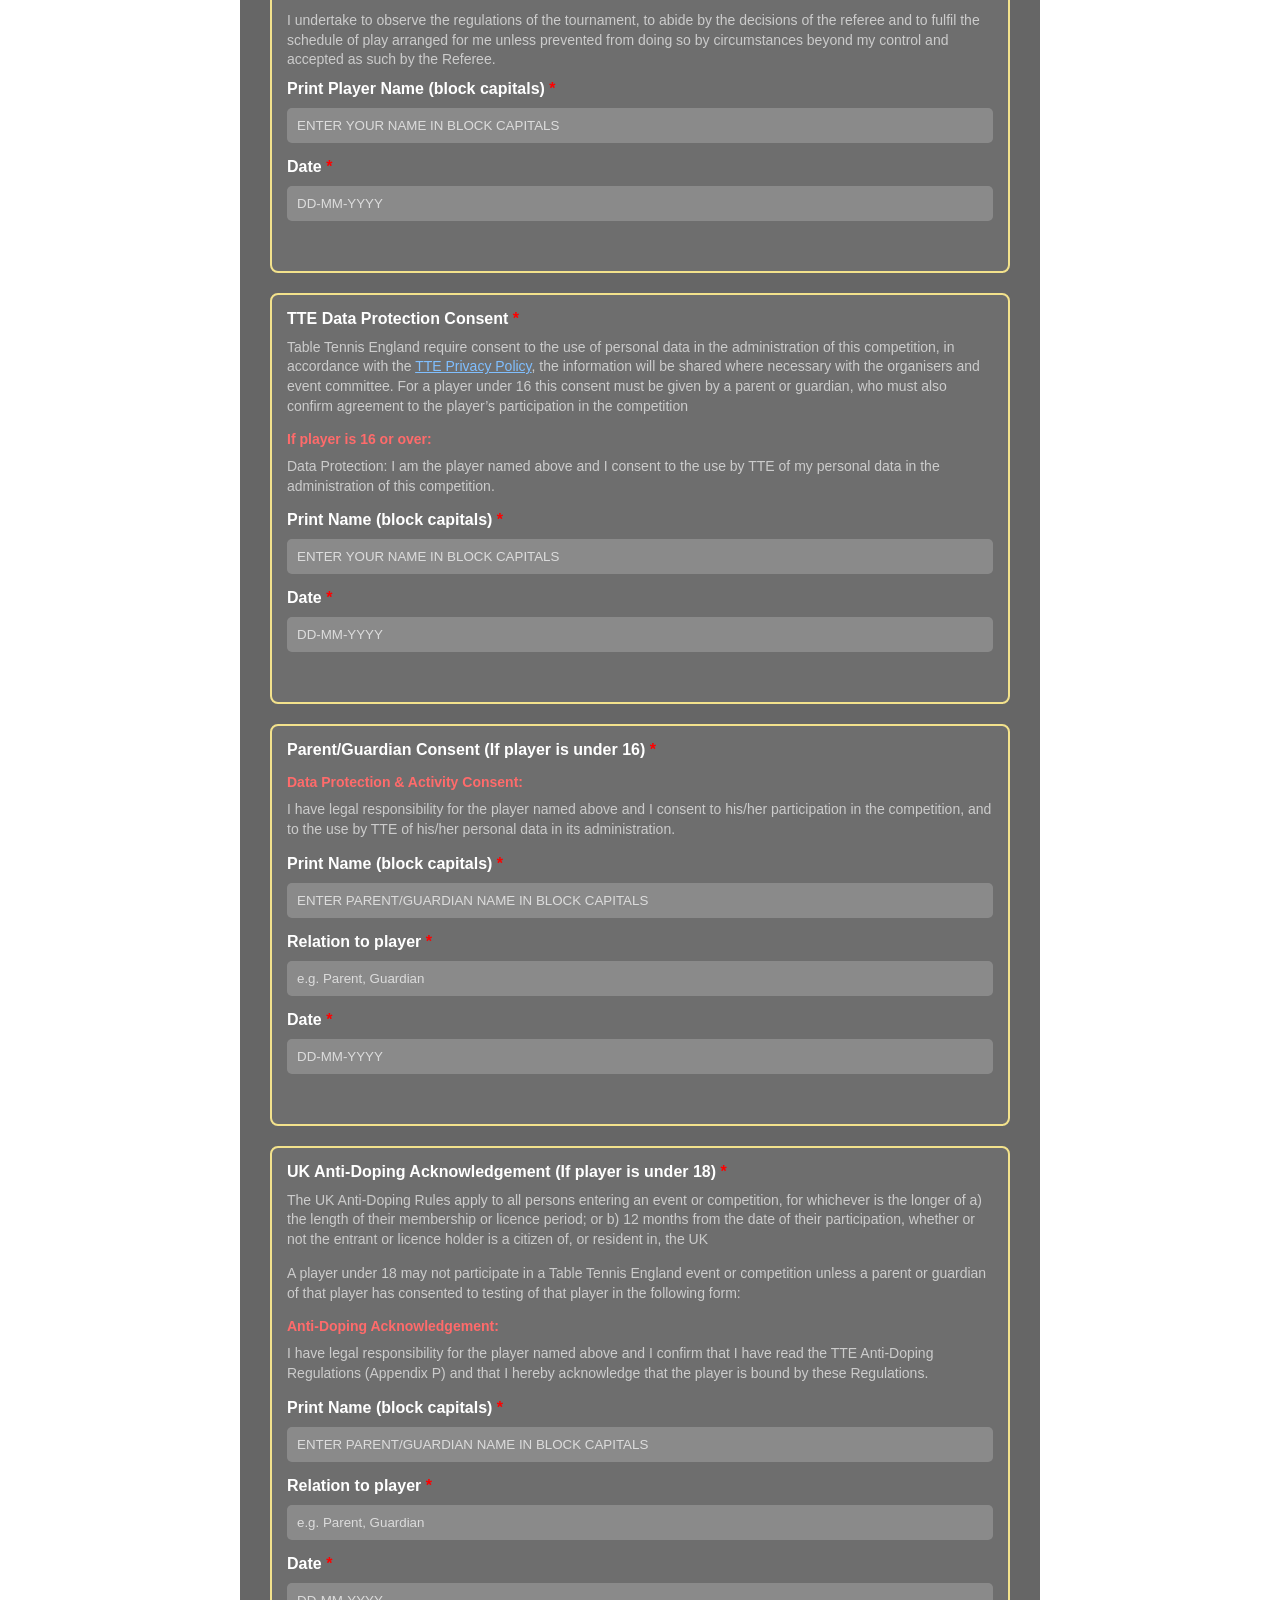
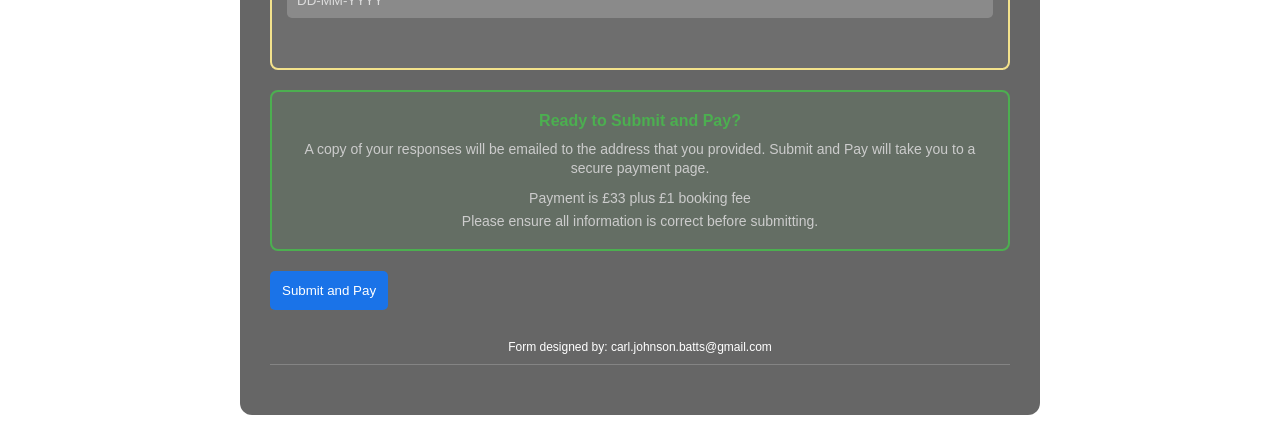
==== commit d7ecc91c: "Initial commit" ====
--- a/index.html
+++ b/index.html
@@ -3,12 +3,10 @@
 <head>
   <meta charset="UTF-8" />
   <meta name="viewport" content="width=device-width, initial-scale=1.0">
-  <title>Pr🏓Spin Open Table Tennis Tournament January 18th 2026 Entry Form</title>
+    <!-- Stripe JS -->
+  <script src="https://js.stripe.com/v3/"></script>
+  <title>BATTS Senior 1-Star Tournament April 26th 2026 Entry Form</title>
   <link rel="stylesheet" href="styles.css">
-  <!-- Google Fonts -->
-  <link rel="preconnect" href="https://fonts.googleapis.com">
-  <link rel="preconnect" href="https://fonts.gstatic.com" crossorigin>
-  <link href="https://fonts.googleapis.com/css2?family=Roboto:wght@400;700&display=swap" rel="stylesheet">
   <!-- Favicon links -->
   <link rel="icon" type="image/png" sizes="32x32" href="favicon-images/favicon-32x32.png">
   <link rel="icon" type="image/png" sizes="16x16" href="favicon-images/favicon-16x16.png">
@@ -16,18 +14,6 @@
   <link rel="icon" href="favicon-images/favicon-32x32.png">
   <meta name="theme-color" content="#ffffff">
   <style>
-    @media (max-width: 600px) {
-      .header-date {
-        font-size: 15px !important;
-        margin-top: 8px !important;
-        margin-bottom: 5px !important;
-      }
-      .header-venue {
-        font-size: 15px !important;
-        margin-top: 5px !important;
-        margin-bottom: 0 !important;
-      }
-    }
     .form-section {
       display: block;
       margin-bottom: 30px;
@@ -61,58 +47,47 @@
   </style>
 </head>
 <body>
-  <!-- TOURNAMENT PENDING APPROVAL NOTICE (COMMENTED OUT - FORM IS NOW LIVE)
-  <div style="position: fixed; top: 0; left: 50%; transform: translateX(-50%); z-index: 1000; background-color: #ff9800; color: white; text-align: center; padding: 15px 30px; max-width: 800px; width: 100%; box-sizing: border-box; box-shadow: 0 4px 8px rgba(0,0,0,0.3); border-radius: 0 0 8px 8px; border: 2px solid #000000; border-top: none; word-wrap: break-word; overflow-wrap: break-word;">
-    <h2 style="margin: 0 0 10px 0; font-size: clamp(16px, 3.5vw, 20px); font-weight: bold;">⏳ Tournament Pending Approval</h2>
-    <p style="margin: 0; font-size: clamp(14px, 2.5vw, 16px); line-height: 1.3; word-wrap: break-word; overflow-wrap: break-word;">Registration will open once tournament approval is confirmed.<br>Please check back soon or email: <a href="mailto:carl.johnson.batts@gmail.com" style="color: #fff; text-decoration: underline; font-weight: bold; word-wrap: break-word;">carl.johnson.batts@gmail.com</a></p>
-  </div>
-  END TOURNAMENT PENDING APPROVAL NOTICE -->
-
-  <!-- Padding removed since tournament notice is commented out -->
-  <div style="padding-top: 20px;">
-    <div id="success-message" style="display: none; background-color: #4CAF50; color: white; text-align: center; padding: 20px; margin: 20px auto; max-width: 800px; border-radius: 5px; box-shadow: 0 2px 4px rgba(0,0,0,0.2);">Your entry has been successfully submitted! To secure your place in the Pr🏓Spin Open Table Tennis Tournament, please complete the bank transfer. Thank you, and good luck!</div>
+  <div id="success-message" style="display: none; background-color: #4CAF50; color: white; text-align: center; padding: 20px; margin: 20px auto; max-width: 800px; border-radius: 5px; box-shadow: 0 2px 4px rgba(0,0,0,0.2);">Your entry has been successfully submitted! To secure your place in the Batts 1-Star tournament, please complete the bank transfer. Thank you, and good luck!</div>
   
-    <div class="form-container">
-    <div style="background-color: #ffffff; padding: 20px; margin: 20px auto; border-radius: 8px; max-width: 800px; text-align: center;">
-      <img src="prospin-title.png" alt="Pr🏓Spin Open Table Tennis Tournament - Sunday 18th January 2026 - Sponsored by Bribar" style="max-width: 100%; height: auto; display: block; margin: 0 auto;">
-      <h1 class="header-date" style="color: #000; margin-top: 15px; margin-bottom: 10px; font-size: 24px; line-height: 1.2; font-weight: normal; font-family: -apple-system, BlinkMacSystemFont, 'Segoe UI', system-ui, sans-serif; text-shadow: none; transform: translateZ(0);">Date: Sunday, 18th January 2026</h1>
-      <h2 class="header-venue" style="color: #000; margin-top: 15px; margin-bottom: 0; font-size: 18px; line-height: 1.2; font-weight: normal; font-family: -apple-system, BlinkMacSystemFont, 'Segoe UI', system-ui, sans-serif; text-shadow: none; transform: translateZ(0);">Venue: BATTS TT Club, Norman Booth Centre, Elderfield, Mulberry Green, Old Harlow, Essex CM17 0EY</h2>
-    </div>
-
-    <form id="entryForm" action="https://script.google.com/macros/s/AKfycbyUz7LR59mitsHGOBKzdtEIs2vXDiq7Z5oU1NwmEb0I2IRTBvcuwpJaJnujRL-XpYL7Pw/exec" method="POST" target="_blank">
+  <div class="form-container">
+    <h1 style="color: #FFFFFF;">BATTS Senior Open 1-Star Tournament<br>Date Pending Approval<br>Sponsored by Bribar</h1>
+
+    <form id="entryForm">
       <!-- Section 1: Info -->
       <div class="form-section active">
         <div class="info-text">
-          <p><strong>Tournament Online Entry Form</strong></p>
+          <p><strong>Tournament entry form</strong></p>
+          <p>This form is quick and paperless, but please:</p>
           <ul>
-            <li>The Pr🏓Spin tournament is not a ranking tournament</li>
-            <li>Open to all ages, no age restrictions apply.</li>
+            <li>Read all details carefully before starting</li>
+            <li>There is  no age limitation</li>
+            <li>Make sure you <strong>press SUBMIT</strong> at the end</li>
             <li>Complete payment after submission to confirm your entry</li>
           </ul>
           <p><strong>Event details:</strong></p>
           <div style="border-top: 1px solid #deecde; margin: 16px 0;"></div>
           <ul>
-            <li>Sponsored by Bribar Table Tennis & Pickleball Suppliers</li>
-            <li>The Pr🏓Spin tournament is a not-for-profit event dedicated to fundraising for junior coaching programs at Batts Table Tennis Club</li>
-            <li>Tournament date: Sunday, 18th January 2026</li>
+            <li>The tournament is approved by TTE and Essex County TTA</li>
+            <li>Tournament date: Sunday 26th April 2026</li>
+            <li>Entry closing date: Wednesday 23rd April at 10pm</li>
             <li>Venue: BATTS TT Club, Norman Booth Centre, Elderfield, Mulberry Green, Old Harlow, Essex CM17 0EY</li>
-            <li>Referee: Carl Johnson Tel: 07469 844024, Email: <a href="mailto:carl.johnson.batts@gmail.com">carl.johnson.batts@gmail.com</a></li>
-            <li>Players will be divided into 8 groups, each consisting of 6 players. All 48 players will advance from their respective groups to the knockout rounds, where they will be placed into bands A, B, or C.</li>
+            <li>Referee: Neil Brierley (TO2 qualification)</li>
+            <li>Organiser: Carl Johnson (BATTS communications manager)  Tel: 07469 844024, Email: <a href="mailto:carl.johnson.batts@gmail.com">carl.johnson.batts@gmail.com</a></li>
+            <li>The tournament is included in the Computer Ranking Scheme. Players will be ranked based on the latest computer ranking list, no restriction on gender.</li>
+            <li>Players will be divided into 6 groups, each consisting of 6 players. All 36 players will advance from their respective groups to the knockout rounds, where they will be placed into bands A, B, or C.<br>If insufficient entries are received in any gender category that make the event non-viable, the Referee reserves the right to merge those categories into a mixed event and or play a separate mens or womens round-robin.</li>
             <div class="prize-money-section">
-              <li>Total Prize Money £500 will be Awarded To:</li>
-              <li>Band A Winner £200, Runner Up £100<br>
-              <li>Band B Winner £70, Runner Up £50<br>
-              <li>Band C Winner £45, Runner Up £35<br>
-              <li class="merged-events-text"><strong>Prize money will be reduced if a full entry of 48 players is not made</strong></li>
+              <li>Band 1 Winner £200, Runner Up £60<br>
+              <li>Band 2 Winner medal, Runner Up medal<br>
+              <li>Band 3 Winner medal, Runner medal</li>
             </div>
           </ul>
           <p><strong>Entry fee:</strong></p>
           <p>£33.00</p>
-          <p>Total to be paid to Batts Table Tennis Club £33.00.<br>Sort code : 77-13-10 Account Number : 23166968 : Reference: PSpin</p>
-          <p>Maximum 48 entries accepted in order of receipt and payment</p>
-          <p>The tournament runs all day (approx. 9:15am to 5:30pm), players must be available for morning and afternoon sessions, venue opens at 8:00am for registration & practice (play starts 9:15am)</p>
-          <p>Under 18s must be accompanied by an adult</p>
-          <p>Refreshments and food are available to purchase from Batts TT Club cafeteria using cash or card</p>
+          <p>Maximum 36 entries accepted in order of receipt and payment</p>
+          <p>The tournament runs all day (approx. 9:15am to 5:30pm), players must be available for morning and afternoon sessions, venue opens at 8:15am for registration & practice (play starts 9:20am)</p>
+          <p>Under 18s must be accompanied by an adult, the draw will be made on 24th April but not published in advance</p>
+          <p>Refreshments and food are available to purchase from our cafeteria using cash or card</p>
+          <p>Are you new to playing in tournaments? If so, here is a link to the Table Tennis England website where you can find lots of useful information. <a href="https://www.tabletennisengland.co.uk/compete/">Start competing - Table Tennis England</a></p>
         </div>
 
         <!-- Design credit -->
@@ -121,36 +96,46 @@
         </div>
       </div>
 
-      <!-- Section 2: Tournament Conditions -->
+      <!-- Section 2: Tournament Regulations -->
       <div class="form-section" id="section3">
         <h1>Section 2</h1>
-        <p><strong>Tournament Conditions</strong></p>
+        <p><strong>Tournament Regulations and Conditions</strong></p>
         <ul style="list-style-type: none; padding-left: 0;">
-          <li>1. Completion and submission of this Entry Form signifies agreement by the entrant to the conditions of the competition.</li>
-          <li>2. The Pr🏓Spin tournament is not a ranking tournament</li>
-          <li>3. The tournament is open to players of all ages and genders.</li>
-          <li>4. Entries must be submitted with full payment of fees.</li>
-          <li>5. Completion and submission of this Entry Form signifies agreement by the entrant to the conditions of the competition.<br>Full payment at the time of registration will be required to secure your entry, entries received with no payment will not be entered.</li>
-          <li>6. Playing conditions Play will be on 8 Tibhar tables with Tibhar posts and nets, tournament balls will be Tibhar 40+ 3star, score indicators will be used for all matches.<br>Each table will be in an individual court enclosed by surrounds and will be 4.7 metres wide by 9.9 metres in length.<br>The minimum height of playing area is 8 metres and the minimum height of lighting from floor is 8 metres, lighting is general LED, flooring is semi-sprung timber.</li>
-          <li>7. No entry will be accepted after the draw has been made, subject to the discretion of the Referee.</li>
-          <li>8. All competitors may be required to umpire at least one match in each event entered, umpiring will be required in the knockout rounds to help ensure the tournament finishes on time.</li>
-          <li>9. Each match will consist of best of 5 games, each game up to 11 points with a 2 point difference to decide the winner. All players will compete in a group of 6 ( unless there are player absences ).<br>All players will advance to the knock out banding stage, Band A, Band B and Band C.</li>
-          <li>10. There will be no separate practice facilities, but competitors will be permitted to practice on match tables at the discretion of the referee.</li>
-  
-          <li>11. Photo/livestreaming Pr🏓Spin may be taking photos and live streaming matches during
-            this event which may include (but not limited to), using them in their printed and online platforms, social
+          <li>1. Every entrant must be affiliated as a Compete Member or provide proof of being a member of another National Association in membership of the ITTF in order to gain a reciprocal membership. An entrant who is not a TTE member or is affiliated as a Supporter or Club Play Member may alternately purchase a One-Off Tournament Pass at the time of entry via <a href="https://tabletennisengland.sport80.com/">https://tabletennisengland.sport80.com/</a> once this product is launched. It is not possible to obtain the OTTP at the tournament.</li>
+          <li>2. TTE Regulations Part A (Regulated Competitions) and Part B (Tournament Regulations) apply to the tournament.</li>
+          <li>3. ITTF Regulations for International Competitions apply to the tournament except where otherwise specified in TTE Regulations Parts A or B, or in this form.</li>
+          <li>4. Completion and submission of this Entry Form signifies agreement by the entrant to the conditions of the competition, including any variations of ITTF regulations.</li>
+          <li>5. Entries must be submitted with full payment of fees.</li>
+          <li>6. If insufficient entries are received in any gender category that make the event non-viable, the Referee reserves the right to merge those categories into a mixed event.</li>
+          <li>7. Main colour of clothing must be different from colour of ball</li>
+          <li>8. No competitor or official shall engage in betting on players or matches.</li>
+          <li>9. Doping shall not take place either before or during play, but doping control tests may take place.</li>
+          <li>10. Completion and submission of this Entry Form signifies agreement by the entrant to the conditions of the competition including any variations of ITTF regulations.<br>Full payment at the time of registration will be required to secure your entry, entries received with no payment will not be entered.</li>
+          <li>11. Playing conditions Play will be on 8 Tibhar tables with Tibhar posts and nets, tournament balls will be Butterfly 40+ 3star ITTF approved, score indicators will be used for all matches.<br>Each table will be in an individual court enclosed by surrounds and will be 4.7 metres wide by 9.9 metres in length.<br>The minimum height of playing area is 8 metres and the minimum height of lighting from floor is 8 metres, lighting is general LED, flooring is semi-sprung timber.</li>
+          <li>12. No entry will be accepted after the draw has been made, subject to the discretion of the Referee.</li>
+          <li>13. All entries and event details are subject to COVID-related restrictions, or protocols that Table Tennis England may deem necessary. Venues used for events may impose COVID restrictions that go beyond government guidance.</li>
+          <li>14. All competitors may be required to umpire at least one match in each event entered, umpiring will be required in the knockout rounds to help ensure the tournament finishes on time.</li>
+          <li>15. Each match will consist of best of 5 games, each game up to 11 points with a 2 point difference to decide the winner. All players will compete in a group of 6 ( unless there are player absences ).<br>All players will advance to the knock out stage, Band A, Band B and Band C.<br>The final order in a group shall be determined as per ITTF regulation 3.7.5 for group competitions.</li>
+          <li>16. There will be no separate practice facilities, but competitors will be permitted to practice on match tables at the discretion of Control.</li>
+          <li>17. All participants and attendees at Table Tennis England events are subject to Table Tennis England Codes of Conduct. <a href="https://www.tabletennisengland.co.uk/about-us/safeguarding/safeguarding-codes-of-conduct-and-terms-of-reference/">See Here</a></li>
+          <li>18. TTE, the Organisers and the Referee will not tolerate bad language or verbal abuse of volunteers, officials, staff or venue staff, nor a failure to follow the operational directions of stewards and event staff. We will treat all such instances extremely seriously and will take disciplinary action if necessary. For further details, please see the Table Tennis England <a href="https://www.tabletennisengland.co.uk/about-us/policies-and-procedures/">workforce protection policy</a></li>  
+          <li>19. Photo/livestreaming Batts TT Club may be taking photos and live streaming matches during
+            this event which may include (but not limited to), using them in our printed and online platforms, social
             media, press releases and funding applications. If you do not give permission to take photographs
-            and/or video of you (or individuals for whom you are legally responsible), please contact: <a href="mailto:carl.johnson.batts@gmail.com">carl.johnson.batts@gmail.com.</a></li>
-          <li>12. If it becomes necessary to restrict entries, priority will be given in order of receipt of payment.</li>
-          <li>13. All competitors will be required to sign in upon their arrival, should not leave the centre without notifying the referee. Players absent when due to play are liable to be scratched from their next match.</li>
-          <li>14. There will be no charge for admission.</li>
-          <li>15. Changing facilities: changing rooms with showers are available, lockers are not available.<br> The centre is not liable for any personal property left unattended</li>
-          <li>16. The referee’s decision shall be final on a point of law and on any question arising not provided for in these conditions, or in any dispute as to the interpretation thereof.</li>
-          <li>17. Refreshments and food are available to purchase from the cafeteria located upstairs on the first floor with a viewing gallery, any drinks spilled in the playing hall must be cleaned up immediately, free WiFi is available at the venue.</li>
-          <li>18. Parking, onsite hard-standing parking is available, with additional parking on a nearby field (at your own risk due to possible wet or muddy conditions).<br>Extra parking is also available at The Green Man Pub/Hotel car park.<br>There are no parking charges for players or spectators, but please ensure access for emergency services is not obstructed.</li>
-          <li>19. Payment of the entry fee £33.00 should be paid by bank transfer to Batts Table Tennis Club<br>Sort code: 77-13-10 Account Number: 23166968 Reference: PSpin</li>
-          <li>20. No player shall be entered into the groups until all appropriate fees have been paid.</li>
-          <li>21. Fees will not be refunded 1 week prior to the closing date</li>
+            and/or video of you (or individuals for whom you are legally responsible), please contact: <a href="mailto:carl.johnson.batts@gmail.com">carl.johnson.batts@gmail.com</a>. Please be aware that we follow the Table Tennis England <a href="https://www.tabletennisengland.co.uk/about-us/safeguarding/photography-guidelines/">Photo and live streaming Policy</a></li>
+          <li>20. Entry closing date: Wednesday 22nd of April 2026 at 10pm. The draw will be made on Friday 24th of April 2026.</li>
+          <li>21. If it becomes necessary to restrict entries, priority will be given in order of receipt.</li>
+          <li>22. In conjunction with the TTE Child Protection Policy, persons wishing to take photographs or video images must register with the event organiser, producing their professional identification, TTE authorisation or a completed TTE authorisation form.</li>
+          <li>23. All competitors will be required to sign in upon their arrival, should not leave the centre without notifying the referee. Players absent when due to play are liable to be scratched from their next match. Practice will only be permitted prior to the event starting.</li>
+          <li>24. There will be no charge for admission.</li>
+          <li>25. Changing facilities: changing rooms with showers are available, lockers are not available.<br> The centre is not liable for any personal property left unattended</li>
+          <li>26. The referee's decision shall be final on a point of law and on any question arising not provided for in these regulations, or in any dispute as to the interpretation thereof.</li>
+          <li>27. Refreshments and food are available to purchase from our cafeteria located upstairs on the first floor with a viewing gallery, any drinks spilled in the playing hall must be cleaned up immediately, free WiFi is available at the venue.</li>
+          <li>28. Parking, onsite hard-standing parking is available, with additional parking on a nearby field (at your own risk due to possible wet or muddy conditions).<br>Extra parking is also available at The Green Man Pub/Hotel car park.<br>There are no parking charges for players or spectators, but please ensure access for emergency services is not obstructed.</li>
+          <li>29. Payment of the entry fee £33.00 plus £1.00 booking fee should be paid by stripe's secure payment gateway.</li>
+          <p>No player shall be entered into the groups until all appropriate fees have been paid.</p>
+          <p>The entry fee will not be refunded 1 week prior to the closing date</p>
+          <p>The booking fee is not refundable.</p>
         </ul>
 
       </div>
@@ -169,57 +154,106 @@
         <label for="email" class="required">Email Address</label>
         <input type="email" id="email" name="email" placeholder="e.g. your.email@example.com" pattern="[a-zA-Z0-9._%+\-]+@[a-zA-Z0-9.\-]+\.[a-zA-Z]{2,}" title="Please enter a valid email address (e.g. name@example.com)" required>
 
-        <label for="club">Your Table Tennis Club</label>
-        <input type="text" id="club" name="club" placeholder="e.g. your club name (optional)">
-
-        <label for="county">Your County</label>
-        <input type="text" id="county" name="county" placeholder="e.g. your county name (optional)">
+        <label for="tte" class="required">Table Tennis England Membership Number</label>
+        <input type="text" id="tte" name="tte number" placeholder="e.g. 123456 or N/A" required>
+
+        <label for="other" class="required">National Association (if not affiliated to TTE)</label>
+        <input type="text" id="other" name="not tte aff" placeholder="e.g. your association or N/A" required>
+
+        <label for="club" class="required">Club of affiliation</label>
+        <input type="text" id="club" name="club" placeholder="e.g. your club name" required>
+
+        <label for="county" class="required">County of affiliation</label>
+        <input type="text" id="county" name="county" placeholder="e.g. your county name or N/A" required>
+
+        <label for="dob" class="required">Date of Birth dd-mm-yyyy</label>
+        <input type="text" id="dob" name="dob" placeholder="e.g. dd-mm-yyyy" pattern="[0-9]{2}-[0-9]{2}-[0-9]{4}" title="Please enter date in DD-MM-YYYY format" required>
 
         <label for="disability">Disability / Accessibility / Health Issues</label>
         <input type="text" id="disability" name="disability" placeholder="Optional">
 
+        <div class="gender-section">
+          <label class="required">Gender Selection</label>
+          <div style="margin-bottom: 20px;">
+            <label style="display: block; margin-bottom: 10px; font-weight: normal; cursor: pointer;">
+              <input type="checkbox" id="gender-male" name="gender" value="male" style="margin-right: 8px;"> Male
+            </label>
+            <label style="display: block; margin-bottom: 10px; font-weight: normal; cursor: pointer;">
+              <input type="checkbox" id="gender-female" name="gender" value="female" style="margin-right: 8px;"> Female
+            </label>
+          </div>
+        </div>
 
         <div class="undertaking-section">
           <label class="required">Tournament Undertaking</label>
           <p style="font-size: 14px; margin: 5px 0 15px 0; color: #ff6b6b; font-weight: bold;">NO ENTRY WILL BE ACCEPTED UNLESS THE FOLLOWING UNDERTAKING IS SIGNED</p>
-          <p style="font-size: 14px; margin: 10px 0; color: #ccc; line-height: 1.4;">I undertake to observe the conditions of the tournament, to abide by the decisions of the referee and to fulfil the schedule of play arranged for me unless prevented from doing so by circumstances beyond my control and accepted as such by the Referee.</p>
+          <p style="font-size: 14px; margin: 10px 0; color: #ccc; line-height: 1.4;">I undertake to observe the regulations of the tournament, to abide by the decisions of the referee and to fulfil the schedule of play arranged for me unless prevented from doing so by circumstances beyond my control and accepted as such by the Referee.</p>
           <div style="margin-bottom: 20px;">
             <label for="player-name-print" class="required">Print Player Name (block capitals)</label>
             <input type="text" id="player-name-print" name="player-name-print" placeholder="ENTER YOUR NAME IN BLOCK CAPITALS" style="text-transform: uppercase; margin-bottom: 15px;" required>
             <label for="undertaking-date" class="required">Date</label>
-            <input type="text" id="undertaking-date" name="undertaking-date" placeholder="DD/MM/YYYY e.g. 05/12/2025" pattern="[0-9]{2}/[0-9]{2}/[0-9]{4}" title="Please enter date in DD/MM/YYYY format, e.g. 05/12/2025" style="margin-bottom: 15px;" required>
-
-          </div>
-        </div>
-
+            <input type="text" id="undertaking-date" name="undertaking-date" placeholder="DD-MM-YYYY" pattern="[0-9]{2}-[0-9]{2}-[0-9]{4}" title="Please enter date in DD-MM-YYYY format" style="margin-bottom: 15px;" required>
+
+          </div>
+        </div>
+
+        <div class="data-protection-section">
+          <label class="required">TTE Data Protection Consent</label>
+          <p style="font-size: 14px; margin: 5px 0 15px 0; color: #ccc; line-height: 1.4;">Table Tennis England require consent to the use of personal data in the administration of this
+            competition, in accordance with the <a href="https://www.tabletennisengland.co.uk/privacy-policy/">TTE Privacy Policy</a>, the information will be shared where
+            necessary with the organisers and event committee. For a player under 16 this consent must
+            be given by a parent or guardian, who must also confirm agreement to the player’s participation
+            in the competition</p>
+          <p style="font-size: 14px; margin: 15px 0 10px 0; color: #ff6b6b; font-weight: bold;">If player is 16 or over:</p>
+          <p style="font-size: 14px; margin: 5px 0 15px 0; color: #ccc; line-height: 1.4;">Data Protection: I am the player named above and I consent to the use by TTE of my personal data in the administration of this competition.</p>
+          <div style="margin-bottom: 20px;">
+            <label for="data-protection-name" class="required">Print Name (block capitals)</label>
+            <input type="text" id="data-protection-name" name="data-protection-name" placeholder="ENTER YOUR NAME IN BLOCK CAPITALS" style="text-transform: uppercase; margin-bottom: 15px;" required>
+            <label for="data-protection-date" class="required">Date</label>
+            <input type="text" id="data-protection-date" name="data-protection-date" placeholder="DD-MM-YYYY" pattern="[0-9]{2}-[0-9]{2}-[0-9]{4}" title="Please enter date in DD-MM-YYYY format" style="margin-bottom: 15px;" required>
+
+          </div>
+        </div>
 
         <div class="guardian-consent-section">
-          <label>Parent/Guardian Consent (Optional - if player is under 18)</label>
-          <p style="font-size: 14px; margin: 15px 0 10px 0; color: #ff6b6b; font-weight: bold;">Activity Consent:</p>
-          <p style="font-size: 14px; margin: 5px 0 15px 0; color: #ccc; line-height: 1.4;">I have legal responsibility for the player named above and I consent to his/her participation in the competition.</p>
-          <div style="margin-bottom: 20px;">
-            <label for="guardian-name">Print Name (block capitals)</label>
-            <input type="text" id="guardian-name" name="guardian-name" placeholder="ENTER PARENT/GUARDIAN NAME IN BLOCK CAPITALS (optional)" style="text-transform: uppercase; margin-bottom: 15px;">
-            <label for="guardian-relation">Relation to player</label>
-            <input type="text" id="guardian-relation" name="guardian-relation" placeholder="e.g. Parent, Guardian (optional)" style="margin-bottom: 15px;">
-            <label for="guardian-date">Date</label>
-            <input type="text" id="guardian-date" name="guardian-date" placeholder="DD/MM/YYYY e.g. 05/12/2025 (optional)" pattern="[0-9]{2}/[0-9]{2}/[0-9]{4}" title="Please enter date in DD/MM/YYYY format, e.g. 05/12/2025" style="margin-bottom: 15px;">
-
-          </div>
-        </div>
-
+          <label class="required">Parent/Guardian Consent (If player is under 16)</label>
+          <p style="font-size: 14px; margin: 15px 0 10px 0; color: #ff6b6b; font-weight: bold;">Data Protection & Activity Consent:</p>
+          <p style="font-size: 14px; margin: 5px 0 15px 0; color: #ccc; line-height: 1.4;">I have legal responsibility for the player named above and I consent to his/her participation in the competition, and to the use by TTE of his/her personal data in its administration.</p>
+          <div style="margin-bottom: 20px;">
+            <label for="guardian-name" class="required">Print Name (block capitals)</label>
+            <input type="text" id="guardian-name" name="guardian-name" placeholder="ENTER PARENT/GUARDIAN NAME IN BLOCK CAPITALS" style="text-transform: uppercase; margin-bottom: 15px;" required>
+            <label for="guardian-relation" class="required">Relation to player</label>
+            <input type="text" id="guardian-relation" name="guardian-relation" placeholder="e.g. Parent, Guardian" style="margin-bottom: 15px;" required>
+            <label for="guardian-date" class="required">Date</label>
+            <input type="text" id="guardian-date" name="guardian-date" placeholder="DD-MM-YYYY" pattern="[0-9]{2}-[0-9]{2}-[0-9]{4}" title="Please enter date in DD-MM-YYYY format" style="margin-bottom: 15px;" required>
+
+          </div>
+        </div>
+
+        <div class="anti-doping-section">
+          <label class="required">UK Anti-Doping Acknowledgement (If player is under 18)</label>
+          <p style="font-size: 14px; margin: 5px 0 15px 0; color: #ccc; line-height: 1.4;">The UK Anti-Doping Rules apply to all persons entering an event or competition, for whichever is the longer of a) the length of their membership or licence period; or b) 12 months from the date of their participation, whether or not the entrant or licence holder is a citizen of, or resident in, the UK</p>
+          <p style="font-size: 14px; margin: 10px 0 15px 0; color: #ccc; line-height: 1.4;">A player under 18 may not participate in a Table Tennis England event or competition unless a parent or guardian of that player has consented to testing of that player in the following form:</p>
+          <p style="font-size: 14px; margin: 15px 0 10px 0; color: #ff6b6b; font-weight: bold;">Anti-Doping Acknowledgement:</p>
+          <p style="font-size: 14px; margin: 5px 0 15px 0; color: #ccc; line-height: 1.4;">I have legal responsibility for the player named above and I confirm that I have read the TTE Anti-Doping Regulations (Appendix P) and that I hereby acknowledge that the player is bound by these Regulations.</p>
+          <div style="margin-bottom: 20px;">
+            <label for="anti-doping-name" class="required">Print Name (block capitals)</label>
+            <input type="text" id="anti-doping-name" name="anti-doping-name" placeholder="ENTER PARENT/GUARDIAN NAME IN BLOCK CAPITALS" style="text-transform: uppercase; margin-bottom: 15px;" required>
+            <label for="anti-doping-relation" class="required">Relation to player</label>
+            <input type="text" id="anti-doping-relation" name="anti-doping-relation" placeholder="e.g. Parent, Guardian" style="margin-bottom: 15px;" required>
+            <label for="anti-doping-date" class="required">Date</label>
+            <input type="text" id="anti-doping-date" name="anti-doping-date" placeholder="DD-MM-YYYY" pattern="[0-9]{2}-[0-9]{2}-[0-9]{4}" title="Please enter date in DD-MM-YYYY format" style="margin-bottom: 15px;" required>
+          </div>
+        </div>
 
         <div style="background-color: rgba(76, 175, 80, 0.1); border: 2px solid #4CAF50; border-radius: 8px; padding: 15px; margin: 20px 0; text-align: center;">
-          <p style="font-size: 16px; margin: 5px 0; color: #4CAF50; font-weight: bold;">Ready to Submit?</p>
-          <p style="font-size: 14px; margin: 10px 0; color: #ccc; line-height: 1.4;">A copy of your responses will be emailed to the address that you provided. Submit will take a few seconds to complete.</p>
+          <p style="font-size: 16px; margin: 5px 0; color: #4CAF50; font-weight: bold;">Ready to Submit and Pay?</p>
+          <p style="font-size: 14px; margin: 10px 0; color: #ccc; line-height: 1.4;">A copy of your responses will be emailed to the address that you provided. Submit and Pay will take you to a secure payment page.</p>
+          <p style="font-size: 14px; margin: 5px 0; color: #ccc; line-height: 1.4;">Payment is £33 plus £1 booking fee</p>
           <p style="font-size: 14px; margin: 5px 0; color: #ccc;">Please ensure all information is correct before submitting.</p>
         </div>
           
-        <!-- SUBMIT BUTTON ENABLED FOR TESTING -->
-        <input type="submit" id="submitBtn" value="Submit Entry">
-        <!-- DISABLED BUTTON (for when tournament is pending):
-        <input type="submit" id="submitBtn" value="Tournament Pending Approval" disabled style="background-color: #ccc; cursor: not-allowed; opacity: 0.6;">
-        -->
+        <input type="submit" id="submitBtn" value="Submit and Pay">
         <!-- Design credit -->
         <div style="text-align: center; margin-top: 20px; padding: 10px; font-size: 12px; color: white; border-bottom: 1px solid rgba(255,255,255,0.2);">
           Form designed by: <a href="mailto:carl.johnson.batts@gmail.com" style="color: white; text-decoration: none;">carl.johnson.batts@gmail.com</a>
@@ -228,22 +262,70 @@
     </form>
   </div>
 
-
   <script>
-    document.getElementById('entryForm').addEventListener('submit', function(event) {
-      // TOURNAMENT PENDING APPROVAL - Prevent all form submissions (COMMENTED OUT FOR TESTING)
-      // To re-enable submissions, comment out the next 4 lines
-      // event.preventDefault();
-      // alert('Tournament is pending approval. Registration will open once confirmed. Please email carl.johnson.batts@gmail.com for updates.');
-      // return false;
-      
-      // ORIGINAL VALIDATION CODE (re-enabled for submissions):
-      // Disable the submit button
-      document.getElementById('submitBtn').disabled = true;
-      document.getElementById('submitBtn').value = 'Submitting...';
+    document.addEventListener('DOMContentLoaded', function () {
+      // Gender checkbox validation
+      const maleCheckbox = document.getElementById('gender-male');
+      const femaleCheckbox = document.getElementById('gender-female');
+
+      maleCheckbox.addEventListener('change', function () {
+        if (this.checked) femaleCheckbox.checked = false;
+      });
+
+      femaleCheckbox.addEventListener('change', function () {
+        if (this.checked) maleCheckbox.checked = false;
+      });
+      // Stripe integration pk test key here
+      const stripe = Stripe('pk_test_51StmgXA7Kc4ghTjhS7WWE0AbSk8v256DI18jRIeejEPEciQehSSceKY2LwiKsbpVUNPlsozJx1bVWkhUndG52xlz007G0MYLag');
+      const form = document.getElementById('entryForm');
+      form.addEventListener('submit', async function (event) {
+        event.preventDefault();
+
+        // Validate gender
+        if (!maleCheckbox.checked && !femaleCheckbox.checked) {
+          alert('Please select your gender category (Male or Female).');
+          return;
+        }
+
+        const submitBtn = document.getElementById('submitBtn');
+        submitBtn.disabled = true;
+        submitBtn.value = 'Redirecting to payment...';
+
+        const formData = new FormData(form);
+        const data = Object.fromEntries(formData.entries());
+
+        try {
+          const response = await fetch(
+            'https://script.google.com/macros/s/AKfycbw9QycJ4aEN6wccI98DJJxrl_cltvC8ur_NKlxdNoERxVSvJ095EZx2iXjCNU1MJm2ewA/exec',
+      {
+        method: 'POST',
+        headers: { 'Content-Type': 'application/json' },
+        body: JSON.stringify({
+          action: 'createCheckout',
+          formData: data
+        })
+      }
+    );
+
+        const result = await response.json();
+
+        if (!result.sessionId) {
+          throw new Error('No session ID returned');
+        }
+
+        await stripe.redirectToCheckout({ sessionId: result.sessionId });
+
+        } catch (err) {
+          console.error(err);
+          alert('Payment setup failed. Please try again.');
+          submitBtn.disabled = false;
+          submitBtn.value = 'Submit and Pay';
+        }
+      });
     });
-  </script>
-  </div> <!-- Close padding wrapper -->
+
+
+</script>
 </body>
 </html>
 
